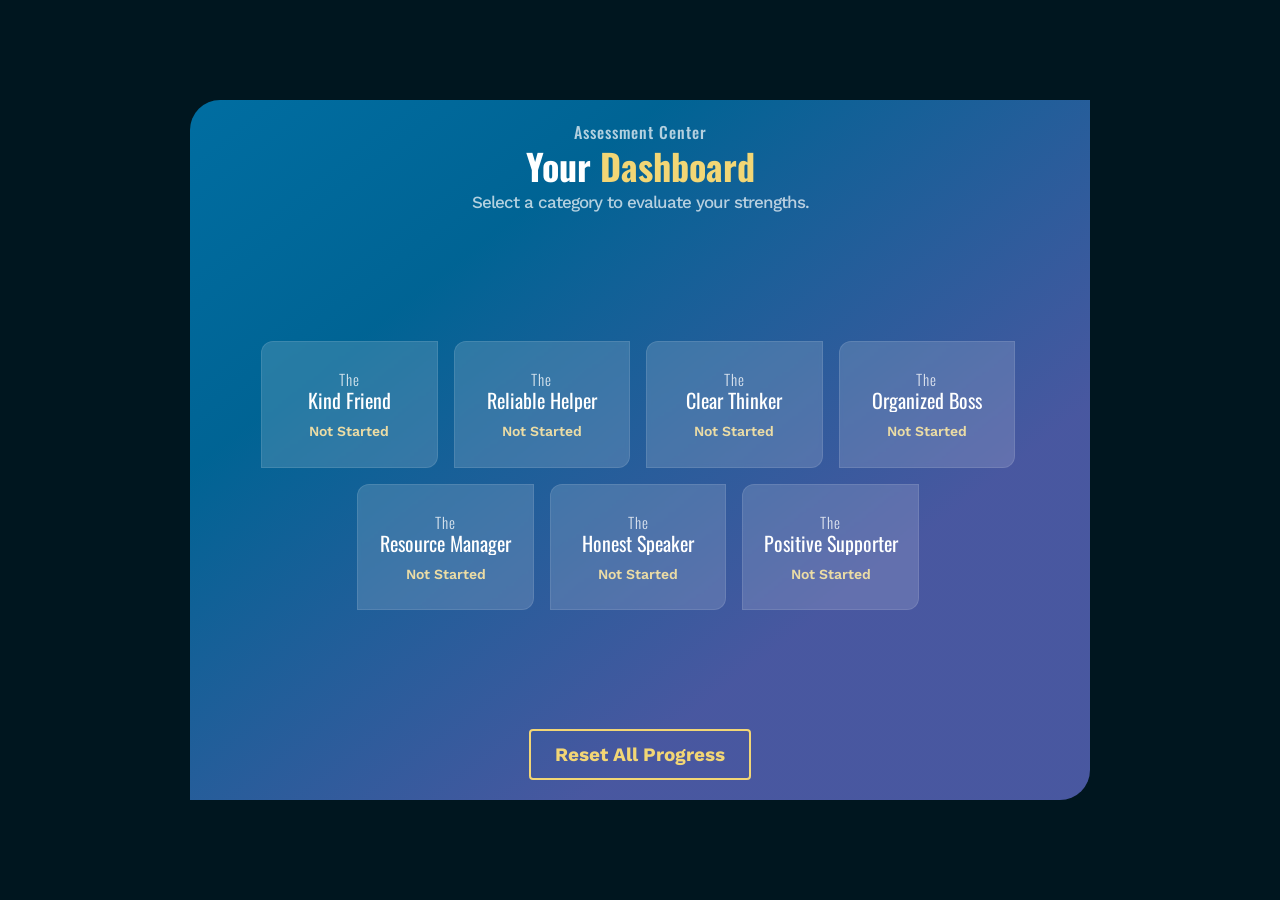
==== index.html @ 328ee082 "Add files via upload" ====
<!DOCTYPE html>
<html lang="en">
<head>
    <meta charset="UTF-8" />
    <meta name="viewport" content="width=device-width, initial-scale=1.0" />
    <title>Talent Assessment Dashboard</title>
    <link
      href="https://fonts.googleapis.com/css2?family=Bebas+Neue&family=Oswald&family=Work+Sans:ital,wght@0,100..900;1,100..900&family=Allura&display=swap"
      rel="stylesheet"
    />
    <style>
        /* ----- Provided Design System (adapted) ----- */
        @import url('https://fonts.googleapis.com/css2?family=Bebas+Neue&family=Oswald&family=Work+Sans:ital,wght@0,100..900;1,100..900&family=Allura&display=swap');

        *,
        *::before,
        *::after {
            box-sizing: border-box;
            margin: 0;
            padding: 0;
        }

        html,
        body {
            height: 100%;
            margin: 0;
            overflow: hidden;
            font-family: "Work Sans", Arial, Helvetica, sans-serif;
            font-weight: 500;
            font-size: 20px;
            line-height: 1.6;
            background: #00161f;
        }

        p,
        li,
        a,
        b,
        strong {
            letter-spacing: -1px;
        }
        p {
            margin-bottom: 30px;
        }
        p strong {
            font-weight: 700;
        }

        .app-wrapper {
            height: 100vh;
            height: 100dvh;
            width: 100vw;
            width: 100dvw;
            overflow: hidden;
            display: flex;
            align-items: center;
            justify-content: center;
            padding: 0.5rem;
        }

        .renderer-core-block-scroller {
            width: 100%;
            max-width: 900px;
            height: 100%;
            max-height: 700px;
            background-color: #00161f;
            background-image: linear-gradient(
                to bottom right,
                rgba(0, 150, 214, 0.6),
                rgba(0, 150, 214, 0.5) 26.44%,
                rgba(121, 113, 212, 0.6) 71.91%,
                rgba(121, 113, 212, 0.6) 101.51%
              ),
              linear-gradient(0deg, #003152, #003152);
            border-radius: 30px 0px 30px 0px;
            padding: 1rem;
            display: flex;
            flex-direction: column;
            overflow: hidden;
        }

        .renderer-components-field-content {
            max-width: 90%;
            margin: 0 auto;
            width: 100%;
            height: 100%;
            display: flex;
            flex-direction: column;
            flex: 1;
            min-height: 0;
        }

        /* Centered header */
        .dashboard-header {
            flex-shrink: 0;
            margin-bottom: 0.3rem;
            text-align: center;
        }
        .dashboard-header .subheading {
            font-family: 'Oswald', sans-serif;
            color: rgba(255, 255, 255, 0.7);
            font-size: 0.8rem;
            letter-spacing: 1px;
            display: block;
        }
        .dashboard-header h1 {
            font-family: 'Oswald', sans-serif;
            color: #fff;
            font-size: 1.8rem;
            line-height: 1.1;
            margin: 0;
        }
        .dashboard-header h1 .highlight {
            color: #F2D675;
        }
        .dashboard-header p {
            font-size: 0.85rem;
            color: rgba(255, 255, 255, 0.7);
            margin: 0.2rem 0 0.5rem;
        }

        /* Dashboard grid – vertically centered */
        .dashboard-grid {
            display: flex;
            flex-wrap: wrap;
            justify-content: center;
            align-content: center; /* changed from flex-start to center */
            gap: 0.8rem;
            flex: 1;
            min-height: 0;
            overflow-y: auto;
            padding: 0.2rem 0.2rem 0.2rem 0;
        }
        .dashboard-grid::-webkit-scrollbar {
            width: 4px;
        }
        .dashboard-grid::-webkit-scrollbar-thumb {
            background: rgba(255, 255, 255, 0.3);
            border-radius: 4px;
        }

        .section-card {
            flex: 0 0 calc(25% - 0.8rem);
            min-width: 120px;
            max-width: calc(25% - 0.8rem);
            background: rgba(255, 255, 255, 0.15);
            backdrop-filter: blur(2px);
            padding: 1.2rem 0.6rem;
            border-radius: 12px 0 12px 0;
            cursor: pointer;
            transition: 0.2s;
            border: 1px solid rgba(255, 255, 255, 0.1);
            display: flex;
            flex-direction: column;
            justify-content: center;
            min-height: 80px;
            position: relative;
            overflow: hidden;
            word-wrap: break-word;
        }
        .section-card:hover {
            background: rgba(255, 255, 255, 0.25);
            transform: translateY(-2px);
        }

        /* Completed card – gold background, dark text, no tick */
        .section-card.completed {
            background: #F2D675 !important;
            border-color: #D4AF37;
        }
        .section-card.completed h3 {
            color: #000e14 !important;
        }
        .section-card.completed .score-label {
            color: #000e14 !important;
        }
        .section-card.completed .status-badge {
            color: #5a4a1a !important;
        }
        .section-card.completed:hover {
            background: #ebdca5 !important;
        }

        .section-card h3 {
            font-family: "Oswald", sans-serif;
            font-weight: 400;
            font-size: 1rem;
            color: #fff;
            margin: 0.2rem 0;
            line-height: 1.2;
            overflow: hidden;
            text-overflow: ellipsis;
            display: -webkit-box;
            -webkit-line-clamp: 2;
            -webkit-box-orient: vertical;
            text-align: center;
        }
        .section-card h3 .the-word {
            display: block;
            font-weight: 300;
            font-size: 0.75rem;
            letter-spacing: 1px;
            opacity: 0.8;
        }
        .section-card.completed h3 .the-word {
            opacity: 0.9;
        }
        .section-card .score-label {
            font-size: 0.7rem;
            color: #ebdca5;
            font-weight: 600;
            margin-top: 0.2rem;
            text-align: center;
        }
        .section-card .status-badge {
            font-size: 0.55rem;
            font-weight: 700;
            text-transform: uppercase;
            color: #f2d675;
            margin-bottom: 0.2rem;
            text-align: center;
        }
        /* Remove checkmark entirely */
        .section-card .checkmark {
            display: none;
        }

        /* Quiz header */
        .quiz-header {
            flex-shrink: 0;
        }
        .renderer-components-question-header .renderer-components-block-label .renderer-core-html-parser p {
            font-family: "Oswald", "Franklin Gothic Medium", "Arial Narrow", sans-serif !important;
            font-size: 2.2rem !important;
            line-height: 2.6rem !important;
            color: #FFFFFF !important;
            text-shadow: 0px -1px black !important;
            margin-bottom: 0.3rem;
        }

        .renderer-core-progress-bar {
            flex-shrink: 0;
            margin: 0.5rem 0 0.8rem;
        }
        .renderer-core-progress-bar__label .renderer-core-html-parser p {
            font-size: 1rem;
            color: #fff;
            margin-bottom: 0.2rem;
        }
        .renderer-core-progress-bar__track {
            width: 100%;
            height: 8px;
            background: rgba(255, 255, 255, 0.2);
            border-radius: 4px;
            overflow: hidden;
        }
        .renderer-core-progress-bar__fill {
            height: 100%;
            background: linear-gradient(135deg, #D4AF37, #F2D675);
            transition: width 0.3s;
            width: 0%;
        }

        /* Multiple choice */
        .multiplechoice__options {
            display: flex;
            flex-wrap: wrap;
            gap: 0.4rem;
            flex: 1 1 auto;
            min-height: 0;
            align-content: center;
        }

        .multipleChoice__optionWrapper {
            flex: 1 0 calc(50% - 0.4rem);
            min-width: 120px;
            background-color: rgba(255, 255, 255, 0.8);
            border-radius: 0;
            padding: 0.6rem 0.8rem;
            cursor: pointer;
            transition: 0.2s;
            display: flex;
            align-items: center;
            justify-content: center;
            min-height: 44px;
            border: 1px solid rgba(0, 0, 0, 0.05);
        }
        .multipleChoice__optionWrapper:nth-child(1),
        .multipleChoice__optionWrapper:nth-child(3) { background-color: rgba(255, 255, 255, 0.85); }
        .multipleChoice__optionWrapper:nth-child(2),
        .multipleChoice__optionWrapper:nth-child(4) { background-color: rgba(255, 255, 255, 0.65); }
        .multipleChoice__optionWrapper:nth-child(5),
        .multipleChoice__optionWrapper:nth-child(7) { background-color: rgba(255, 255, 255, 0.65); }
        .multipleChoice__optionWrapper:nth-child(6),
        .multipleChoice__optionWrapper:nth-child(8) { background-color: rgba(255, 255, 255, 0.85); }
        .multipleChoice__optionWrapper:nth-child(9),
        .multipleChoice__optionWrapper:nth-child(11) { background-color: rgba(255, 255, 255, 0.85); }
        .multipleChoice__optionWrapper:nth-child(10),
        .multipleChoice__optionWrapper:nth-child(12) { background-color: rgba(255, 255, 255, 0.65); }
        .multipleChoice__optionWrapper:nth-child(13),
        .multipleChoice__optionWrapper:nth-child(15) { background-color: rgba(255, 255, 255, 0.65); }
        .multipleChoice__optionWrapper:nth-child(14) { background-color: rgba(255, 255, 255, 0.85); }

        .multipleChoice__optionWrapper:hover {
            transform: scale(1.02) translateY(-2px);
            box-shadow: 0 6px 12px rgba(0, 0, 0, 0.3);
            z-index: 2;
            background-color: #ffffff !important;
            opacity: 1;
        }
        .multipleChoice__optionWrapper.selected {
            background-color: #ebdca5 !important;
            border-color: #D4AF37;
        }

        .multipleChoice__optionLabel {
            font-family: "Work Sans", Arial, Helvetica, sans-serif;
            color: #000e14;
            font-size: 1.1rem;
            font-weight: 500;
            text-align: center;
            padding: 0.2rem 0;
        }

        /* Buttons & actions */
        .renderer-core-field-action {
            flex-shrink: 0;
            margin-top: 0.8rem;
            display: flex;
            flex-wrap: wrap;
            gap: 0.6rem;
            justify-content: center;
        }
        .renderer-core-button {
            background: linear-gradient(135deg, #D4AF37, #F2D675);
            color: #000e14 !important;
            border: none;
            padding: 0.6rem 1.2rem;
            font-family: "Work Sans", sans-serif;
            font-weight: 700;
            font-size: 0.95rem;
            border-radius: 4px;
            cursor: pointer;
            transition: 0.2s;
            min-height: 44px;
        }
        .renderer-core-button:hover {
            transform: scale(1.02);
            box-shadow: 0 4px 8px rgba(0,0,0,0.3);
        }
        .renderer-core-button:disabled {
            opacity: 0.6;
            cursor: not-allowed;
            transform: none;
        }
        .renderer-core-button-outline {
            background: transparent;
            border: 2px solid #F2D675;
            color: #F2D675 !important;
        }
        .renderer-core-button-outline:hover {
            background: rgba(242, 214, 117, 0.15);
        }
        .btn-success {
            background: linear-gradient(135deg, #10b981, #059669) !important;
            color: white !important;
        }

        /* Modal – Cancel button (now #0096d6) */
        #modal-cancel-btn {
            background: #0096d6 !important;
            color: #ffffff !important;
            border: none !important;
        }
        #modal-cancel-btn:hover {
            background: #0077b3 !important;
            transform: scale(1.02);
        }

        /* Results */
        .results-content {
            flex: 1;
            display: flex;
            flex-direction: column;
            justify-content: center;
            align-items: center;
            color: #fff;
            text-align: center;
        }
        .results-content h1 {
            font-family: "Oswald", sans-serif;
            font-size: 2.5rem;
        }
        .results-content .highlight {
            color: #F2D675;
        }
        .results-content .final-score {
            font-size: 4rem;
            color: #F2D675;
            margin: 0.5rem 0;
        }
        .results-content .score-out-of {
            font-size: 0.9rem;
            color: rgba(255,255,255,0.7);
        }

        /* Modal overlay */
        #modal-overlay {
            position: fixed;
            top: 0;
            left: 0;
            width: 100%;
            height: 100%;
            background: rgba(0,0,0,0.8);
            display: flex;
            align-items: center;
            justify-content: center;
            z-index: 1000;
            padding: 10px;
        }
        .modal-content {
            background: #fff;
            padding: 2rem;
            max-width: 500px;
            width: 100%;
            border-radius: 20px 0 20px 0;
            max-height: 90vh;
            overflow-y: auto;
            text-align: center;
        }
        .modal-content h2 {
            font-family: "Oswald", sans-serif;
        }
        .modal-btns {
            display: flex;
            gap: 0.8rem;
            justify-content: center;
            margin-top: 1.5rem;
            flex-wrap: wrap;
        }
        .top-gift-item {
            background: rgba(0,0,0,0.03);
            margin: 1rem 0;
            padding: 1rem;
            text-align: left;
            border-left: 6px solid #D4AF37;
        }
        .gift-name {
            color: #4e44a4;
            font-weight: 700;
            font-size: 1.1rem;
        }
        .gift-desc {
            font-size: 0.9rem;
            color: #444;
        }
        .gift-score {
            font-size: 0.75rem;
            font-weight: 700;
            text-transform: uppercase;
            color: #666;
            margin-top: 0.5rem;
        }

        .hidden {
            display: none !important;
        }

        /* Responsive – adjust card columns */
        @media (max-width: 700px) {
            .renderer-components-question-header .renderer-components-block-label .renderer-core-html-parser p {
                font-size: 1.6rem !important;
                line-height: 2rem !important;
            }
            .multipleChoice__optionLabel {
                font-size: 0.95rem;
            }
            .multipleChoice__optionWrapper {
                flex: 1 0 calc(50% - 0.4rem);
                padding: 0.4rem 0.6rem;
                min-height: 40px;
            }
            .section-card {
                flex: 0 0 calc(50% - 0.8rem);
                max-width: calc(50% - 0.8rem);
            }
        }

        @media (max-width: 500px) {
            .renderer-core-block-scroller {
                padding: 0.8rem;
                border-radius: 20px 0 20px 0;
            }
            .renderer-components-question-header .renderer-components-block-label .renderer-core-html-parser p {
                font-size: 1.4rem !important;
                line-height: 1.8rem !important;
            }
            .multiplechoice__options {
                flex-direction: column;
                gap: 0.3rem;
            }
            .multipleChoice__optionWrapper {
                flex: 1 0 auto;
                width: 100%;
                min-height: 44px;
                padding: 0.5rem 0.8rem;
            }
            .multipleChoice__optionLabel {
                font-size: 0.9rem;
            }
            .section-card {
                flex: 0 0 100%;
                max-width: 100%;
                min-height: 60px;
                padding: 0.6rem;
            }
            .section-card h3 {
                font-size: 0.9rem;
            }
            .renderer-core-button {
                font-size: 0.8rem;
                padding: 0.5rem 1rem;
                min-height: 40px;
            }
            .renderer-core-field-action {
                gap: 0.4rem;
            }
        }

        @media (max-height: 600px) {
            .renderer-core-block-scroller {
                padding: 0.5rem;
                border-radius: 15px 0 15px 0;
            }
            .renderer-components-question-header .renderer-components-block-label .renderer-core-html-parser p {
                font-size: 1.4rem !important;
                line-height: 1.8rem !important;
                margin-bottom: 0.1rem;
            }
            .renderer-core-progress-bar {
                margin: 0.2rem 0 0.4rem;
            }
            .renderer-core-progress-bar__label .renderer-core-html-parser p {
                font-size: 0.8rem;
                margin-bottom: 0;
            }
            .multipleChoice__optionWrapper {
                padding: 0.3rem 0.5rem;
                min-height: 36px;
            }
            .multipleChoice__optionLabel {
                font-size: 0.85rem;
            }
            .renderer-core-field-action {
                margin-top: 0.4rem;
            }
            .renderer-core-button {
                padding: 0.4rem 0.8rem;
                font-size: 0.75rem;
                min-height: 36px;
            }
            .section-card {
                min-height: 50px;
                padding: 0.4rem;
            }
            .section-card h3 {
                font-size: 0.8rem;
            }
            .dashboard-grid {
                gap: 0.4rem;
            }
            .results-content h1 {
                font-size: 1.8rem;
            }
            .results-content .final-score {
                font-size: 2.5rem;
            }
        }

        @media (max-height: 450px) {
            .renderer-core-block-scroller {
                padding: 0.3rem;
            }
            .renderer-components-question-header .renderer-components-block-label .renderer-core-html-parser p {
                font-size: 1.2rem !important;
                line-height: 1.4rem !important;
            }
            .multipleChoice__optionWrapper {
                padding: 0.2rem 0.4rem;
                min-height: 32px;
            }
            .multipleChoice__optionLabel {
                font-size: 0.75rem;
            }
            .renderer-core-button {
                font-size: 0.7rem;
                padding: 0.3rem 0.6rem;
                min-height: 32px;
            }
            .section-card {
                min-height: 40px;
                padding: 0.3rem;
            }
            .section-card h3 {
                font-size: 0.7rem;
            }
            .dashboard-grid {
                gap: 0.2rem;
            }
        }

        @media (max-width: 400px) and (max-height: 500px) {
            .renderer-components-question-header .renderer-components-block-label .renderer-core-html-parser p {
                font-size: 1rem !important;
                line-height: 1.2rem !important;
            }
            .multipleChoice__optionLabel {
                font-size: 0.7rem;
            }
        }
    </style>
</head>
<body>

<div id="app" class="app-wrapper">
    <div class="renderer-core-block-scroller" id="mainContainer">

        <!-- ===== DASHBOARD VIEW ===== -->
        <div id="dashboard-view" class="renderer-components-field-content">
            <div class="dashboard-header">
                <span class="subheading">Assessment Center</span>
                <h1>Your <span class="highlight">Dashboard</span></h1>
                <p>Select a category to evaluate your strengths.</p>
            </div>
            <div class="dashboard-grid" id="dashboardGrid"></div>
            <div style="flex-shrink:0; margin-top:0.5rem; display:flex; gap:0.5rem; flex-wrap:wrap; justify-content:center;">
                <button id="continueToCourseBtn" class="renderer-core-button btn-success hidden" onclick="completeAssessmentAndContinue()">
                    ✅ Continue to Course
                </button>
                <button class="renderer-core-button renderer-core-button-outline" onclick="confirmResetAll()">Reset All Progress</button>
            </div>
        </div>

        <!-- ===== QUIZ VIEW ===== -->
        <div id="quiz-view" class="renderer-components-field-content hidden">
            <div class="quiz-header">
                <div class="renderer-components-question-header">
                    <div class="renderer-components-block-label">
                        <div class="renderer-core-html-parser">
                            <p id="questionText">Question text?</p>
                        </div>
                    </div>
                </div>
                <div class="renderer-core-progress-bar">
                    <div class="renderer-core-progress-bar__label">
                        <div class="renderer-core-html-parser"><p id="questionCounter">Question 1 of 20</p></div>
                    </div>
                    <div class="renderer-core-progress-bar__track">
                        <div class="renderer-core-progress-bar__fill" id="progressBar" style="width:0%;"></div>
                    </div>
                </div>
            </div>

            <div class="multiplechoice__options" id="optionsGrid">
                <div class="multipleChoice__optionWrapper" onclick="submitAns(1)">
                    <div class="multipleChoice__optionLabel">01 – Never</div>
                </div>
                <div class="multipleChoice__optionWrapper" onclick="submitAns(2)">
                    <div class="multipleChoice__optionLabel">02 – Seldom</div>
                </div>
                <div class="multipleChoice__optionWrapper" onclick="submitAns(3)">
                    <div class="multipleChoice__optionLabel">03 – Sometimes</div>
                </div>
                <div class="multipleChoice__optionWrapper" onclick="submitAns(4)">
                    <div class="multipleChoice__optionLabel">04 – Usually</div>
                </div>
                <div class="multipleChoice__optionWrapper" onclick="submitAns(5)">
                    <div class="multipleChoice__optionLabel">05 – Mostly</div>
                </div>
                <div class="multipleChoice__optionWrapper" onclick="submitAns(6)">
                    <div class="multipleChoice__optionLabel">06 – Always</div>
                </div>
            </div>

            <div class="renderer-core-field-action">
                <button class="renderer-core-button" onclick="prevQuestion()">⬅ Previous</button>
                <button class="renderer-core-button renderer-core-button-outline" onclick="showHome()">Exit to Dashboard</button>
            </div>
        </div>

        <!-- ===== RESULTS VIEW ===== -->
        <div id="results-view" class="renderer-components-field-content hidden">
            <div class="results-content">
                <span style="font-family:'Oswald',sans-serif;font-size:0.9rem;color:rgba(255,255,255,0.6);letter-spacing:1px;">Completion</span>
                <h1>Category <span class="highlight">Finished</span></h1>
                <p style="font-size:0.9rem;color:rgba(255,255,255,0.7);">Your total score for this section is:</p>
                <div class="final-score" id="finalScoreDisplay">0</div>
                <p class="score-out-of">Score is out of 120</p>
                <button class="renderer-core-button" onclick="showHome()" style="margin-top:0.5rem;">Back to Dashboard</button>
            </div>
        </div>

    </div>
</div>

<!-- ===== MODAL OVERLAY ===== -->
<div id="modal-overlay" class="hidden">
    <div class="modal-content">
        <h2 id="modal-title">Confirm</h2>
        <p id="modal-body" style="margin:10px 0;color:#666;line-height:1.5;"></p>
        <div id="modal-list"></div>
        <div class="modal-btns">
            <button id="modal-cancel-btn" class="renderer-core-button" onclick="closeModal()">Cancel</button>
            <button id="modal-confirm-btn" class="renderer-core-button">Confirm</button>
        </div>
    </div>
</div>

<script>
    // ===== GIFTS METADATA =====
    const giftInfo = {
        mercy: { name: "Gift of Compassion / Mercy", info: "Understanding the Heart: Your Natural Empathy and Care for Others" },
        service: { name: "Gift of Service", info: "Practical Action: Your Drive to Help Others and Get Things Done" },
        teaching: { name: "Gift of Teaching", info: "Logic and Truth: Your Passion for Research and Accurate Information" },
        admin: { name: "Gift of Administration / Leadership", info: "Strategic Vision: Your Ability to Organize People and Lead Projects to Success" },
        giving: { name: "Gift of Giving", info: "Strategic Generosity: Your Natural Ability to Manage Resources and Support Others" },
        prophecy: { name: "Gift of Prophecy / Perceiver", info: "Values and Integrity: Your Ability to Identify Right and Wrong and Speak the Truth" },
        exhortation: { name: "Gift of Exhortation / Encourager", info: "Practical Growth: Your Desire to Motivate Others and See Real Results" }
    };

    // ===== GLOBAL STATE =====
    let questionsData = [];
    let currentSection = null;
    let currentQIdx = 0;
    let allData = {};

    try {
        const stored = localStorage.getItem('talent_scores');
        if (stored) allData = JSON.parse(stored);
    } catch (e) { console.error("Local storage error:", e); }

    function saveToLocal() {
        try {
            localStorage.setItem('talent_scores', JSON.stringify(allData));
        } catch (e) { console.warn("Could not save to local storage."); }
    }

    // ===== MODAL =====
    function openModal(title, body, confirmLabel, onConfirm, showList = false, hideCancel = false) {
        document.getElementById('modal-title').innerText = title;
        document.getElementById('modal-body').innerText = body;
        const listDiv = document.getElementById('modal-list');
        listDiv.className = showList ? '' : 'hidden';
        const cancelBtn = document.getElementById('modal-cancel-btn');
        cancelBtn.className = hideCancel ? 'hidden' : 'renderer-core-button';
        const confirmBtn = document.getElementById('modal-confirm-btn');
        confirmBtn.innerText = confirmLabel;
        confirmBtn.onclick = onConfirm;
        document.getElementById('modal-overlay').classList.remove('hidden');
    }

    function closeModal() {
        document.getElementById('modal-overlay').classList.add('hidden');
    }

    // ===== DASHBOARD =====
    function loadDashboard() {
        const grid = document.getElementById('dashboardGrid');
        grid.innerHTML = '';
        const finishedCount = questionsData.filter(item => allData[item.id] && allData[item.id].done).length;
        const allFinished = (finishedCount === questionsData.length && questionsData.length > 0);

        // Show/hide the "Continue" button and reset its state
        const contBtn = document.getElementById('continueToCourseBtn');
        if (allFinished) {
            contBtn.classList.remove('hidden');
            contBtn.innerText = '✅ Continue to Course';
            contBtn.disabled = false;
            contBtn.style.opacity = '1';
        } else {
            contBtn.classList.add('hidden');
            contBtn.innerText = '✅ Continue to Course';
            contBtn.disabled = false;
            contBtn.style.opacity = '1';
        }

        questionsData.forEach(item => {
            const saved = allData[item.id] || { answers: [], done: false, date: "" };
            const isDone = saved.done;
            const answeredCount = (saved.answers || []).filter(a => a !== undefined).length;
            const inProgress = !isDone && answeredCount > 0;
            const scoreVal = (saved.answers || []).reduce((a, b) => a + (b || 0), 0);

            const card = document.createElement('div');
            card.className = 'section-card';
            if (isDone) card.classList.add('completed');

            // Split the title: "The" on first line, rest on second
            const titleParts = item.title.split(' ');
            const theWord = titleParts[0]; // "The"
            const restTitle = titleParts.slice(1).join(' '); // "Kind Friend", etc.

            card.onclick = () => handleCardClick(item.id, isDone);
            card.innerHTML = `
                ${inProgress ? `<span class="status-badge">In Progress (${answeredCount}/20)</span>` : ''}
                <h3><span class="the-word">${theWord}</span>${restTitle}</h3>
                <div class="score-label">${isDone ? 'Score: ' + scoreVal + '/120' : (inProgress ? 'Continue' : 'Not Started')}</div>
            `;
            grid.appendChild(card);
        });
    }

    function handleCardClick(id, isDone) {
        if (isDone) {
            openModal("Retake Assessment?", "Wipe score and try again?", "Yes, Restart", () => { closeModal(); startTest(id, true); });
        } else {
            startTest(id, false);
        }
    }

    // ===== QUIZ =====
    function startTest(id, restart) {
        currentSection = questionsData.find(x => x.id === id);
        if (!currentSection) return;
        if (!allData[currentSection.id]) allData[currentSection.id] = { answers: [], done: false, date: "" };
        if (restart) {
            allData[currentSection.id].answers = [];
            allData[currentSection.id].done = false;
            currentQIdx = 0;
        } else {
            currentQIdx = (allData[currentSection.id].answers || []).length;
        }
        document.getElementById('dashboard-view').classList.add('hidden');
        document.getElementById('quiz-view').classList.remove('hidden');
        document.getElementById('results-view').classList.add('hidden');
        showQuestion();
    }

    function showQuestion() {
        const activeAnswers = allData[currentSection.id].answers;
        document.getElementById('questionText').innerText = currentSection.questions[currentQIdx];
        document.getElementById('questionCounter').innerText = `Question ${currentQIdx + 1} of 20`;
        const percent = ((currentQIdx + 1) / 20) * 100;
        document.getElementById('progressBar').style.width = percent + "%";
        document.querySelectorAll('.multipleChoice__optionWrapper').forEach((opt, i) => {
            opt.classList.toggle('selected', (i + 1) === activeAnswers[currentQIdx]);
        });
    }

    function submitAns(val) {
        allData[currentSection.id].answers[currentQIdx] = val;
        saveToLocal();
        if (currentQIdx < 19) {
            currentQIdx++;
            showQuestion();
        } else {
            completeCategory();
        }
    }

    function prevQuestion() {
        if (currentQIdx > 0) { currentQIdx--; showQuestion(); }
    }

    function completeCategory() {
        const score = allData[currentSection.id].answers.reduce((a, b) => a + (b || 0), 0);
        allData[currentSection.id].done = true;
        allData[currentSection.id].date = new Date().toLocaleDateString();
        saveToLocal();
        document.getElementById('quiz-view').classList.add('hidden');
        document.getElementById('results-view').classList.remove('hidden');
        document.getElementById('finalScoreDisplay').innerText = score;
    }

    // ===== STORYLINE BRIDGE =====
    function completeAssessmentAndContinue() {
        const finishedCount = questionsData.filter(item => allData[item.id] && allData[item.id].done).length;
        if (finishedCount !== questionsData.length) {
            alert("Please complete all 7 assessment categories before continuing.");
            return;
        }

        console.log("[Bridge] Assessment fully completed. Sending data to Storyline...");
        console.log("[Bridge] Data payload:", JSON.stringify(allData));

        const btn = document.getElementById('continueToCourseBtn');
        btn.innerText = "⏳ Sending data...";
        btn.disabled = true;
        btn.style.opacity = "0.6";

        // 1. Try GetPlayer (same‑domain)
        try {
            var player = window.parent.GetPlayer();
            if (player && typeof player.SetVar === 'function') {
                player.SetVar("assessmentComplete", true);
                player.SetVar("assessmentData", JSON.stringify(allData));
                console.log("[Bridge] GetPlayer SUCCESS: assessmentComplete = true, assessmentData set.");
            } else {
                console.warn("[Bridge] GetPlayer not available or invalid (player =", player, ")");
            }
        } catch (e) {
            console.warn("[Bridge] GetPlayer threw an error (likely cross-origin):", e);
        }

        // 2. Also send via postMessage (cross‑domain fallback)
        try {
            window.parent.postMessage({
                type: "assessmentComplete",
                data: allData,
                timestamp: Date.now()
            }, "*");
            console.log("[Bridge] postMessage SENT to parent window.");
        } catch (e) {
            console.error("[Bridge] postMessage failed:", e);
        }

        btn.innerText = "✅ Waiting for course...";
        console.log("[Bridge] Bridge sequence complete. Storyline should now advance.");
    }

    // ===== RESET =====
    function confirmResetAll() {
        openModal("Clear Everything?", "Are you sure?", "Reset All", () => {
            try { localStorage.removeItem('talent_scores'); } catch(e) {}
            allData = {};
            const contBtn = document.getElementById('continueToCourseBtn');
            contBtn.classList.add('hidden');
            contBtn.innerText = '✅ Continue to Course';
            contBtn.disabled = false;
            contBtn.style.opacity = '1';
            closeModal();
            loadDashboard();
        });
    }

    // ===== SHOW HOME =====
    function showHome() {
        document.getElementById('quiz-view').classList.add('hidden');
        document.getElementById('results-view').classList.add('hidden');
        document.getElementById('dashboard-view').classList.remove('hidden');
        loadDashboard();
    }

    // ===== FETCH QUESTIONS =====
    async function fetchQuestions() {
        try {
            const response = await fetch('questions.json');
            if (!response.ok) throw new Error(`HTTP error! status: ${response.status}`);
            const data = await response.json();
            questionsData = data;
        } catch (error) {
            console.error("Failed to load questions.json:", error);
            const grid = document.getElementById('dashboardGrid');
            grid.innerHTML = `<p style="width:100%;color:#f2d675;text-align:center;padding:1rem;">
                ⚠️ Could not load questions.json. Please ensure the file exists.
            </p>`;
        }
    }

    // ===== INIT =====
    window.addEventListener('DOMContentLoaded', async () => {
        await fetchQuestions();
        if (questionsData.length > 0) {
            loadDashboard();
        }
    });
</script>
</body>
</html>
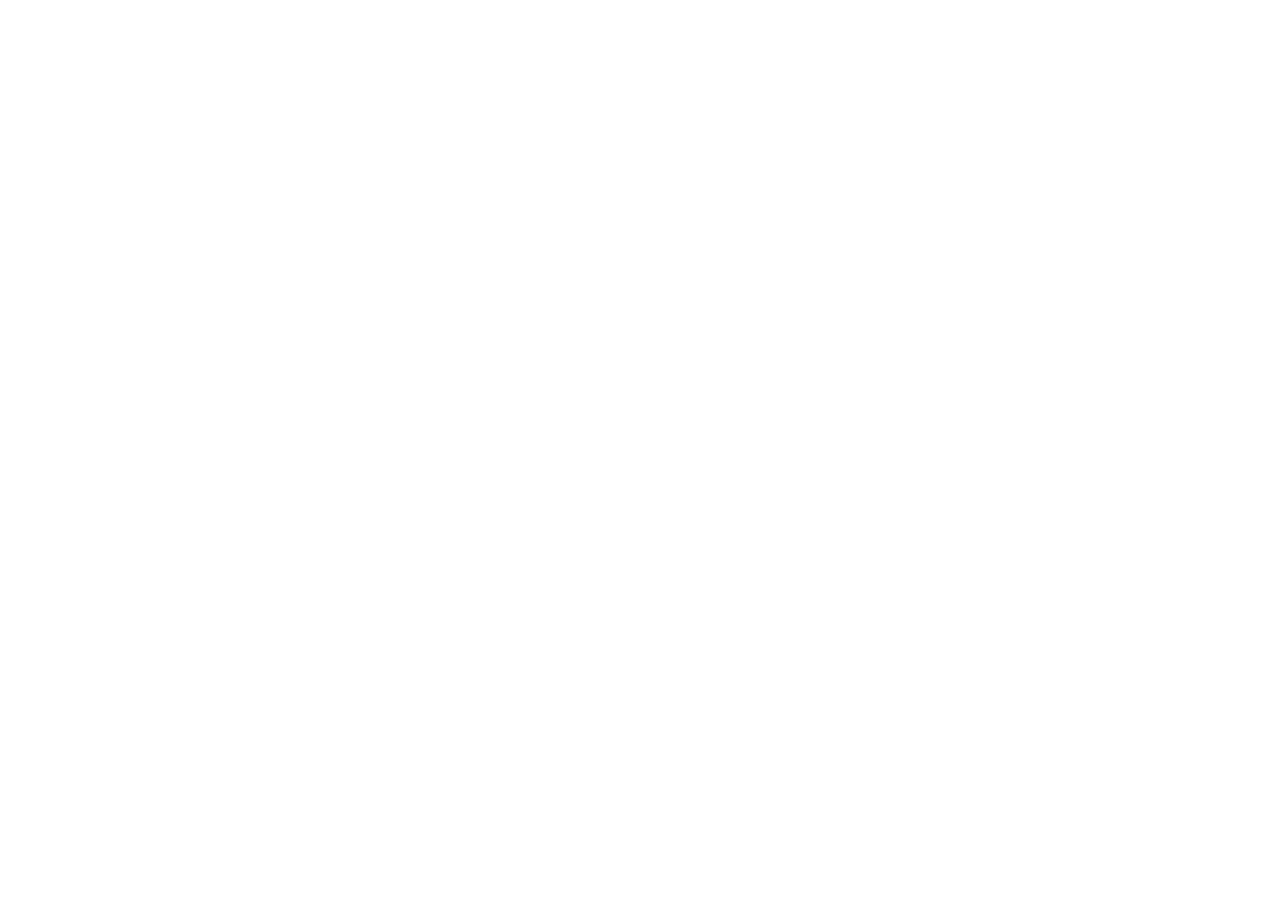
==== commit 74a7b7d3: "Added Stroyline Slide for testing" ====
--- a/index.html
+++ b/index.html
@@ -1,969 +1,138 @@
 <!DOCTYPE html>
-<html lang="en">
+<html lang="en-US">
 <head>
-    <meta charset="UTF-8" />
-    <meta name="viewport" content="width=device-width, initial-scale=1.0" />
-    <title>Talent Assessment Dashboard</title>
-    <link
-      href="https://fonts.googleapis.com/css2?family=Bebas+Neue&family=Oswald&family=Work+Sans:ital,wght@0,100..900;1,100..900&family=Allura&display=swap"
-      rel="stylesheet"
-    />
-    <style>
-        /* ----- Provided Design System (adapted) ----- */
-        @import url('https://fonts.googleapis.com/css2?family=Bebas+Neue&family=Oswald&family=Work+Sans:ital,wght@0,100..900;1,100..900&family=Allura&display=swap');
+  <meta charset="utf-8">
+  <!-- Created using Storyline 3 - http://www.articulate.com  -->
+  <!-- version: 3.10.22406.0 -->
+  <title>Seven_Gifts</title>
+  <meta http-equiv="x-ua-compatible" content="IE=edge" />
+  <meta name="viewport" content="width=device-width, initial-scale=1.0, user-scalable=no, shrink-to-fit=no, minimal-ui" />
+  <meta name="apple-mobile-web-app-capable" content="yes" />
+  <style>
+    html, body { height: 100%; padding: 0; margin: 0 }
+    #app { height: 100%; width: 100%; }
+  </style>
+  
+  <script>window.THREE = { };</script>
+</head>
+<body style="background: #FFFFFF" class="cs-HTML theme-classic">
+  <!-- 360 -->
+  <script>!function(e){function n(e,i){return e.test(i)}function i(e){var i=e||navigator.userAgent,o=i.split("[FBAN");if(void 0!==o[1]&&(i=o[0]),this.apple={phone:n(t,i),ipod:n(d,i),tablet:!n(t,i)&&n(s,i),device:n(t,i)||n(d,i)||n(s,i)},this.amazon={phone:n(h,i),tablet:!n(h,i)&&n(a,i),device:n(h,i)||n(a,i)},this.android={phone:n(h,i)||n(b,i),tablet:!n(h,i)&&!n(b,i)&&(n(a,i)||n(r,i)),device:n(h,i)||n(a,i)||n(b,i)||n(r,i)},this.windows={phone:n(l,i),tablet:n(p,i),device:n(l,i)||n(p,i)},this.other={blackberry:n(f,i),blackberry10:n(u,i),opera:n(c,i),firefox:n(A,i),chrome:n(w,i),device:n(f,i)||n(u,i)||n(c,i)||n(A,i)||n(w,i)},this.seven_inch=n(v,i),this.any=this.apple.device||this.android.device||this.windows.device||this.other.device||this.seven_inch,this.phone=this.apple.phone||this.android.phone||this.windows.phone,this.tablet=this.apple.tablet||this.android.tablet||this.windows.tablet,"undefined"==typeof window)return this}function o(){var e=new i;return e.Class=i,e}var t=/iPhone/i,d=/iPod/i,s=/iPad/i,b=/(?=.*\bAndroid\b)(?=.*\bMobile\b)/i,r=/Android/i,h=/(?=.*\bAndroid\b)(?=.*\bSD4930UR\b)/i,a=/(?=.*\bAndroid\b)(?=.*\b(?:KFOT|KFTT|KFJWI|KFJWA|KFSOWI|KFTHWI|KFTHWA|KFAPWI|KFAPWA|KFARWI|KFASWI|KFSAWI|KFSAWA)\b)/i,l=/IEMobile/i,p=/(?=.*\bWindows\b)(?=.*\bARM\b)/i,f=/BlackBerry/i,u=/BB10/i,c=/Opera Mini/i,w=/(CriOS|Chrome)(?=.*\bMobile\b)/i,A=/(?=.*\bFirefox\b)(?=.*\bMobile\b)/i,v=new RegExp("(?:Nexus 7|BNTV250|Kindle Fire|Silk|GT-P1000)","i");"undefined"!=typeof module&&module.exports&&"undefined"==typeof window?module.exports=i:"undefined"!=typeof module&&module.exports&&"undefined"!=typeof window?module.exports=o():"function"==typeof define&&define.amd?define("isMobile",[],e.isMobile=o()):e.isMobile=o()}(this);
+    window.isMobile.apple.tablet = window.isMobile.apple.tablet ||
+      (navigator.platform === 'MacIntel' && navigator.maxTouchPoints > 1);
+    window.isMobile.apple.device = window.isMobile.apple.device || window.isMobile.apple.tablet;
+    window.isMobile.tablet = window.isMobile.tablet || window.isMobile.apple.tablet;
+    window.isMobile.any = window.isMobile.any || window.isMobile.apple.tablet;
+  </script>
 
-        *,
-        *::before,
-        *::after {
-            box-sizing: border-box;
-            margin: 0;
-            padding: 0;
+  <div id="focus-sink" aria-hidden="true" tabIndex=-1"></div>
+
+  <div id="preso"></div>
+  <script>
+    window.DS = {};
+    window.globals = {
+      DATA_PATH_BASE: '',
+      HAS_FRAME: true,
+      HAS_SLIDE: true,
+
+      lmsPresent: false,
+      tinCanPresent: false,
+      cmi5Present: false,
+      aoSupport: false,
+      scale: 'show all',
+      captureRc: false,
+      browserSize: 'optimal',
+      bgColor: '#FFFFFF',
+      features: '',
+      themeName: 'classic',
+      preloaderColor: '#FFFFFF',
+      suppressAnalytics: false,
+      productChannel: 'perpetual',
+      publishSource: 'storyline',
+      aid: '',
+      cid: '931a4595-0c53-462b-a9bd-2444751d62f8',
+      playerVersion: '3.10.22406.0',
+      maxIosVideoElements: 5,
+
+      
+      parseParams: function(qs) {
+        if (window.globals.parsedParams != null) {
+          return window.globals.parsedParams;
         }
+        qs = (qs || window.location.search.substr(1)).split('+').join(' ');
+        var params = {},
+            tokens,
+            re = /[?&]?([^=]+)=([^&]*)/g;
 
-        html,
-        body {
-            height: 100%;
-            margin: 0;
-            overflow: hidden;
-            font-family: "Work Sans", Arial, Helvetica, sans-serif;
-            font-weight: 500;
-            font-size: 20px;
-            line-height: 1.6;
-            background: #00161f;
+        while (tokens = re.exec(qs)) {
+          params[decodeURIComponent(tokens[1]).trim()] =
+            decodeURIComponent(tokens[2]).trim();
         }
+        window.globals.parsedParams = params;
+        return params;
+      }
 
-        p,
-        li,
-        a,
-        b,
-        strong {
-            letter-spacing: -1px;
-        }
-        p {
-            margin-bottom: 30px;
-        }
-        p strong {
-            font-weight: 700;
-        }
-
-        .app-wrapper {
-            height: 100vh;
-            height: 100dvh;
-            width: 100vw;
-            width: 100dvw;
-            overflow: hidden;
-            display: flex;
-            align-items: center;
-            justify-content: center;
-            padding: 0.5rem;
-        }
-
-        .renderer-core-block-scroller {
-            width: 100%;
-            max-width: 900px;
-            height: 100%;
-            max-height: 700px;
-            background-color: #00161f;
-            background-image: linear-gradient(
-                to bottom right,
-                rgba(0, 150, 214, 0.6),
-                rgba(0, 150, 214, 0.5) 26.44%,
-                rgba(121, 113, 212, 0.6) 71.91%,
-                rgba(121, 113, 212, 0.6) 101.51%
-              ),
-              linear-gradient(0deg, #003152, #003152);
-            border-radius: 30px 0px 30px 0px;
-            padding: 1rem;
-            display: flex;
-            flex-direction: column;
-            overflow: hidden;
-        }
-
-        .renderer-components-field-content {
-            max-width: 90%;
-            margin: 0 auto;
-            width: 100%;
-            height: 100%;
-            display: flex;
-            flex-direction: column;
-            flex: 1;
-            min-height: 0;
-        }
-
-        /* Centered header */
-        .dashboard-header {
-            flex-shrink: 0;
-            margin-bottom: 0.3rem;
-            text-align: center;
-        }
-        .dashboard-header .subheading {
-            font-family: 'Oswald', sans-serif;
-            color: rgba(255, 255, 255, 0.7);
-            font-size: 0.8rem;
-            letter-spacing: 1px;
-            display: block;
-        }
-        .dashboard-header h1 {
-            font-family: 'Oswald', sans-serif;
-            color: #fff;
-            font-size: 1.8rem;
-            line-height: 1.1;
-            margin: 0;
-        }
-        .dashboard-header h1 .highlight {
-            color: #F2D675;
-        }
-        .dashboard-header p {
-            font-size: 0.85rem;
-            color: rgba(255, 255, 255, 0.7);
-            margin: 0.2rem 0 0.5rem;
-        }
-
-        /* Dashboard grid – vertically centered */
-        .dashboard-grid {
-            display: flex;
-            flex-wrap: wrap;
-            justify-content: center;
-            align-content: center; /* changed from flex-start to center */
-            gap: 0.8rem;
-            flex: 1;
-            min-height: 0;
-            overflow-y: auto;
-            padding: 0.2rem 0.2rem 0.2rem 0;
-        }
-        .dashboard-grid::-webkit-scrollbar {
-            width: 4px;
-        }
-        .dashboard-grid::-webkit-scrollbar-thumb {
-            background: rgba(255, 255, 255, 0.3);
-            border-radius: 4px;
-        }
-
-        .section-card {
-            flex: 0 0 calc(25% - 0.8rem);
-            min-width: 120px;
-            max-width: calc(25% - 0.8rem);
-            background: rgba(255, 255, 255, 0.15);
-            backdrop-filter: blur(2px);
-            padding: 1.2rem 0.6rem;
-            border-radius: 12px 0 12px 0;
-            cursor: pointer;
-            transition: 0.2s;
-            border: 1px solid rgba(255, 255, 255, 0.1);
-            display: flex;
-            flex-direction: column;
-            justify-content: center;
-            min-height: 80px;
-            position: relative;
-            overflow: hidden;
-            word-wrap: break-word;
-        }
-        .section-card:hover {
-            background: rgba(255, 255, 255, 0.25);
-            transform: translateY(-2px);
-        }
-
-        /* Completed card – gold background, dark text, no tick */
-        .section-card.completed {
-            background: #F2D675 !important;
-            border-color: #D4AF37;
-        }
-        .section-card.completed h3 {
-            color: #000e14 !important;
-        }
-        .section-card.completed .score-label {
-            color: #000e14 !important;
-        }
-        .section-card.completed .status-badge {
-            color: #5a4a1a !important;
-        }
-        .section-card.completed:hover {
-            background: #ebdca5 !important;
-        }
-
-        .section-card h3 {
-            font-family: "Oswald", sans-serif;
-            font-weight: 400;
-            font-size: 1rem;
-            color: #fff;
-            margin: 0.2rem 0;
-            line-height: 1.2;
-            overflow: hidden;
-            text-overflow: ellipsis;
-            display: -webkit-box;
-            -webkit-line-clamp: 2;
-            -webkit-box-orient: vertical;
-            text-align: center;
-        }
-        .section-card h3 .the-word {
-            display: block;
-            font-weight: 300;
-            font-size: 0.75rem;
-            letter-spacing: 1px;
-            opacity: 0.8;
-        }
-        .section-card.completed h3 .the-word {
-            opacity: 0.9;
-        }
-        .section-card .score-label {
-            font-size: 0.7rem;
-            color: #ebdca5;
-            font-weight: 600;
-            margin-top: 0.2rem;
-            text-align: center;
-        }
-        .section-card .status-badge {
-            font-size: 0.55rem;
-            font-weight: 700;
-            text-transform: uppercase;
-            color: #f2d675;
-            margin-bottom: 0.2rem;
-            text-align: center;
-        }
-        /* Remove checkmark entirely */
-        .section-card .checkmark {
-            display: none;
-        }
-
-        /* Quiz header */
-        .quiz-header {
-            flex-shrink: 0;
-        }
-        .renderer-components-question-header .renderer-components-block-label .renderer-core-html-parser p {
-            font-family: "Oswald", "Franklin Gothic Medium", "Arial Narrow", sans-serif !important;
-            font-size: 2.2rem !important;
-            line-height: 2.6rem !important;
-            color: #FFFFFF !important;
-            text-shadow: 0px -1px black !important;
-            margin-bottom: 0.3rem;
-        }
-
-        .renderer-core-progress-bar {
-            flex-shrink: 0;
-            margin: 0.5rem 0 0.8rem;
-        }
-        .renderer-core-progress-bar__label .renderer-core-html-parser p {
-            font-size: 1rem;
-            color: #fff;
-            margin-bottom: 0.2rem;
-        }
-        .renderer-core-progress-bar__track {
-            width: 100%;
-            height: 8px;
-            background: rgba(255, 255, 255, 0.2);
-            border-radius: 4px;
-            overflow: hidden;
-        }
-        .renderer-core-progress-bar__fill {
-            height: 100%;
-            background: linear-gradient(135deg, #D4AF37, #F2D675);
-            transition: width 0.3s;
-            width: 0%;
-        }
-
-        /* Multiple choice */
-        .multiplechoice__options {
-            display: flex;
-            flex-wrap: wrap;
-            gap: 0.4rem;
-            flex: 1 1 auto;
-            min-height: 0;
-            align-content: center;
-        }
-
-        .multipleChoice__optionWrapper {
-            flex: 1 0 calc(50% - 0.4rem);
-            min-width: 120px;
-            background-color: rgba(255, 255, 255, 0.8);
-            border-radius: 0;
-            padding: 0.6rem 0.8rem;
-            cursor: pointer;
-            transition: 0.2s;
-            display: flex;
-            align-items: center;
-            justify-content: center;
-            min-height: 44px;
-            border: 1px solid rgba(0, 0, 0, 0.05);
-        }
-        .multipleChoice__optionWrapper:nth-child(1),
-        .multipleChoice__optionWrapper:nth-child(3) { background-color: rgba(255, 255, 255, 0.85); }
-        .multipleChoice__optionWrapper:nth-child(2),
-        .multipleChoice__optionWrapper:nth-child(4) { background-color: rgba(255, 255, 255, 0.65); }
-        .multipleChoice__optionWrapper:nth-child(5),
-        .multipleChoice__optionWrapper:nth-child(7) { background-color: rgba(255, 255, 255, 0.65); }
-        .multipleChoice__optionWrapper:nth-child(6),
-        .multipleChoice__optionWrapper:nth-child(8) { background-color: rgba(255, 255, 255, 0.85); }
-        .multipleChoice__optionWrapper:nth-child(9),
-        .multipleChoice__optionWrapper:nth-child(11) { background-color: rgba(255, 255, 255, 0.85); }
-        .multipleChoice__optionWrapper:nth-child(10),
-        .multipleChoice__optionWrapper:nth-child(12) { background-color: rgba(255, 255, 255, 0.65); }
-        .multipleChoice__optionWrapper:nth-child(13),
-        .multipleChoice__optionWrapper:nth-child(15) { background-color: rgba(255, 255, 255, 0.65); }
-        .multipleChoice__optionWrapper:nth-child(14) { background-color: rgba(255, 255, 255, 0.85); }
-
-        .multipleChoice__optionWrapper:hover {
-            transform: scale(1.02) translateY(-2px);
-            box-shadow: 0 6px 12px rgba(0, 0, 0, 0.3);
-            z-index: 2;
-            background-color: #ffffff !important;
-            opacity: 1;
-        }
-        .multipleChoice__optionWrapper.selected {
-            background-color: #ebdca5 !important;
-            border-color: #D4AF37;
-        }
-
-        .multipleChoice__optionLabel {
-            font-family: "Work Sans", Arial, Helvetica, sans-serif;
-            color: #000e14;
-            font-size: 1.1rem;
-            font-weight: 500;
-            text-align: center;
-            padding: 0.2rem 0;
-        }
-
-        /* Buttons & actions */
-        .renderer-core-field-action {
-            flex-shrink: 0;
-            margin-top: 0.8rem;
-            display: flex;
-            flex-wrap: wrap;
-            gap: 0.6rem;
-            justify-content: center;
-        }
-        .renderer-core-button {
-            background: linear-gradient(135deg, #D4AF37, #F2D675);
-            color: #000e14 !important;
-            border: none;
-            padding: 0.6rem 1.2rem;
-            font-family: "Work Sans", sans-serif;
-            font-weight: 700;
-            font-size: 0.95rem;
-            border-radius: 4px;
-            cursor: pointer;
-            transition: 0.2s;
-            min-height: 44px;
-        }
-        .renderer-core-button:hover {
-            transform: scale(1.02);
-            box-shadow: 0 4px 8px rgba(0,0,0,0.3);
-        }
-        .renderer-core-button:disabled {
-            opacity: 0.6;
-            cursor: not-allowed;
-            transform: none;
-        }
-        .renderer-core-button-outline {
-            background: transparent;
-            border: 2px solid #F2D675;
-            color: #F2D675 !important;
-        }
-        .renderer-core-button-outline:hover {
-            background: rgba(242, 214, 117, 0.15);
-        }
-        .btn-success {
-            background: linear-gradient(135deg, #10b981, #059669) !important;
-            color: white !important;
-        }
-
-        /* Modal – Cancel button (now #0096d6) */
-        #modal-cancel-btn {
-            background: #0096d6 !important;
-            color: #ffffff !important;
-            border: none !important;
-        }
-        #modal-cancel-btn:hover {
-            background: #0077b3 !important;
-            transform: scale(1.02);
-        }
-
-        /* Results */
-        .results-content {
-            flex: 1;
-            display: flex;
-            flex-direction: column;
-            justify-content: center;
-            align-items: center;
-            color: #fff;
-            text-align: center;
-        }
-        .results-content h1 {
-            font-family: "Oswald", sans-serif;
-            font-size: 2.5rem;
-        }
-        .results-content .highlight {
-            color: #F2D675;
-        }
-        .results-content .final-score {
-            font-size: 4rem;
-            color: #F2D675;
-            margin: 0.5rem 0;
-        }
-        .results-content .score-out-of {
-            font-size: 0.9rem;
-            color: rgba(255,255,255,0.7);
-        }
-
-        /* Modal overlay */
-        #modal-overlay {
-            position: fixed;
-            top: 0;
-            left: 0;
-            width: 100%;
-            height: 100%;
-            background: rgba(0,0,0,0.8);
-            display: flex;
-            align-items: center;
-            justify-content: center;
-            z-index: 1000;
-            padding: 10px;
-        }
-        .modal-content {
-            background: #fff;
-            padding: 2rem;
-            max-width: 500px;
-            width: 100%;
-            border-radius: 20px 0 20px 0;
-            max-height: 90vh;
-            overflow-y: auto;
-            text-align: center;
-        }
-        .modal-content h2 {
-            font-family: "Oswald", sans-serif;
-        }
-        .modal-btns {
-            display: flex;
-            gap: 0.8rem;
-            justify-content: center;
-            margin-top: 1.5rem;
-            flex-wrap: wrap;
-        }
-        .top-gift-item {
-            background: rgba(0,0,0,0.03);
-            margin: 1rem 0;
-            padding: 1rem;
-            text-align: left;
-            border-left: 6px solid #D4AF37;
-        }
-        .gift-name {
-            color: #4e44a4;
-            font-weight: 700;
-            font-size: 1.1rem;
-        }
-        .gift-desc {
-            font-size: 0.9rem;
-            color: #444;
-        }
-        .gift-score {
-            font-size: 0.75rem;
-            font-weight: 700;
-            text-transform: uppercase;
-            color: #666;
-            margin-top: 0.5rem;
-        }
-
-        .hidden {
-            display: none !important;
-        }
-
-        /* Responsive – adjust card columns */
-        @media (max-width: 700px) {
-            .renderer-components-question-header .renderer-components-block-label .renderer-core-html-parser p {
-                font-size: 1.6rem !important;
-                line-height: 2rem !important;
-            }
-            .multipleChoice__optionLabel {
-                font-size: 0.95rem;
-            }
-            .multipleChoice__optionWrapper {
-                flex: 1 0 calc(50% - 0.4rem);
-                padding: 0.4rem 0.6rem;
-                min-height: 40px;
-            }
-            .section-card {
-                flex: 0 0 calc(50% - 0.8rem);
-                max-width: calc(50% - 0.8rem);
-            }
-        }
-
-        @media (max-width: 500px) {
-            .renderer-core-block-scroller {
-                padding: 0.8rem;
-                border-radius: 20px 0 20px 0;
-            }
-            .renderer-components-question-header .renderer-components-block-label .renderer-core-html-parser p {
-                font-size: 1.4rem !important;
-                line-height: 1.8rem !important;
-            }
-            .multiplechoice__options {
-                flex-direction: column;
-                gap: 0.3rem;
-            }
-            .multipleChoice__optionWrapper {
-                flex: 1 0 auto;
-                width: 100%;
-                min-height: 44px;
-                padding: 0.5rem 0.8rem;
-            }
-            .multipleChoice__optionLabel {
-                font-size: 0.9rem;
-            }
-            .section-card {
-                flex: 0 0 100%;
-                max-width: 100%;
-                min-height: 60px;
-                padding: 0.6rem;
-            }
-            .section-card h3 {
-                font-size: 0.9rem;
-            }
-            .renderer-core-button {
-                font-size: 0.8rem;
-                padding: 0.5rem 1rem;
-                min-height: 40px;
-            }
-            .renderer-core-field-action {
-                gap: 0.4rem;
-            }
-        }
-
-        @media (max-height: 600px) {
-            .renderer-core-block-scroller {
-                padding: 0.5rem;
-                border-radius: 15px 0 15px 0;
-            }
-            .renderer-components-question-header .renderer-components-block-label .renderer-core-html-parser p {
-                font-size: 1.4rem !important;
-                line-height: 1.8rem !important;
-                margin-bottom: 0.1rem;
-            }
-            .renderer-core-progress-bar {
-                margin: 0.2rem 0 0.4rem;
-            }
-            .renderer-core-progress-bar__label .renderer-core-html-parser p {
-                font-size: 0.8rem;
-                margin-bottom: 0;
-            }
-            .multipleChoice__optionWrapper {
-                padding: 0.3rem 0.5rem;
-                min-height: 36px;
-            }
-            .multipleChoice__optionLabel {
-                font-size: 0.85rem;
-            }
-            .renderer-core-field-action {
-                margin-top: 0.4rem;
-            }
-            .renderer-core-button {
-                padding: 0.4rem 0.8rem;
-                font-size: 0.75rem;
-                min-height: 36px;
-            }
-            .section-card {
-                min-height: 50px;
-                padding: 0.4rem;
-            }
-            .section-card h3 {
-                font-size: 0.8rem;
-            }
-            .dashboard-grid {
-                gap: 0.4rem;
-            }
-            .results-content h1 {
-                font-size: 1.8rem;
-            }
-            .results-content .final-score {
-                font-size: 2.5rem;
-            }
-        }
-
-        @media (max-height: 450px) {
-            .renderer-core-block-scroller {
-                padding: 0.3rem;
-            }
-            .renderer-components-question-header .renderer-components-block-label .renderer-core-html-parser p {
-                font-size: 1.2rem !important;
-                line-height: 1.4rem !important;
-            }
-            .multipleChoice__optionWrapper {
-                padding: 0.2rem 0.4rem;
-                min-height: 32px;
-            }
-            .multipleChoice__optionLabel {
-                font-size: 0.75rem;
-            }
-            .renderer-core-button {
-                font-size: 0.7rem;
-                padding: 0.3rem 0.6rem;
-                min-height: 32px;
-            }
-            .section-card {
-                min-height: 40px;
-                padding: 0.3rem;
-            }
-            .section-card h3 {
-                font-size: 0.7rem;
-            }
-            .dashboard-grid {
-                gap: 0.2rem;
-            }
-        }
-
-        @media (max-width: 400px) and (max-height: 500px) {
-            .renderer-components-question-header .renderer-components-block-label .renderer-core-html-parser p {
-                font-size: 1rem !important;
-                line-height: 1.2rem !important;
-            }
-            .multipleChoice__optionLabel {
-                font-size: 0.7rem;
-            }
-        }
-    </style>
-</head>
-<body>
-
-<div id="app" class="app-wrapper">
-    <div class="renderer-core-block-scroller" id="mainContainer">
-
-        <!-- ===== DASHBOARD VIEW ===== -->
-        <div id="dashboard-view" class="renderer-components-field-content">
-            <div class="dashboard-header">
-                <span class="subheading">Assessment Center</span>
-                <h1>Your <span class="highlight">Dashboard</span></h1>
-                <p>Select a category to evaluate your strengths.</p>
-            </div>
-            <div class="dashboard-grid" id="dashboardGrid"></div>
-            <div style="flex-shrink:0; margin-top:0.5rem; display:flex; gap:0.5rem; flex-wrap:wrap; justify-content:center;">
-                <button id="continueToCourseBtn" class="renderer-core-button btn-success hidden" onclick="completeAssessmentAndContinue()">
-                    ✅ Continue to Course
-                </button>
-                <button class="renderer-core-button renderer-core-button-outline" onclick="confirmResetAll()">Reset All Progress</button>
-            </div>
-        </div>
-
-        <!-- ===== QUIZ VIEW ===== -->
-        <div id="quiz-view" class="renderer-components-field-content hidden">
-            <div class="quiz-header">
-                <div class="renderer-components-question-header">
-                    <div class="renderer-components-block-label">
-                        <div class="renderer-core-html-parser">
-                            <p id="questionText">Question text?</p>
-                        </div>
-                    </div>
-                </div>
-                <div class="renderer-core-progress-bar">
-                    <div class="renderer-core-progress-bar__label">
-                        <div class="renderer-core-html-parser"><p id="questionCounter">Question 1 of 20</p></div>
-                    </div>
-                    <div class="renderer-core-progress-bar__track">
-                        <div class="renderer-core-progress-bar__fill" id="progressBar" style="width:0%;"></div>
-                    </div>
-                </div>
-            </div>
-
-            <div class="multiplechoice__options" id="optionsGrid">
-                <div class="multipleChoice__optionWrapper" onclick="submitAns(1)">
-                    <div class="multipleChoice__optionLabel">01 – Never</div>
-                </div>
-                <div class="multipleChoice__optionWrapper" onclick="submitAns(2)">
-                    <div class="multipleChoice__optionLabel">02 – Seldom</div>
-                </div>
-                <div class="multipleChoice__optionWrapper" onclick="submitAns(3)">
-                    <div class="multipleChoice__optionLabel">03 – Sometimes</div>
-                </div>
-                <div class="multipleChoice__optionWrapper" onclick="submitAns(4)">
-                    <div class="multipleChoice__optionLabel">04 – Usually</div>
-                </div>
-                <div class="multipleChoice__optionWrapper" onclick="submitAns(5)">
-                    <div class="multipleChoice__optionLabel">05 – Mostly</div>
-                </div>
-                <div class="multipleChoice__optionWrapper" onclick="submitAns(6)">
-                    <div class="multipleChoice__optionLabel">06 – Always</div>
-                </div>
-            </div>
-
-            <div class="renderer-core-field-action">
-                <button class="renderer-core-button" onclick="prevQuestion()">⬅ Previous</button>
-                <button class="renderer-core-button renderer-core-button-outline" onclick="showHome()">Exit to Dashboard</button>
-            </div>
-        </div>
-
-        <!-- ===== RESULTS VIEW ===== -->
-        <div id="results-view" class="renderer-components-field-content hidden">
-            <div class="results-content">
-                <span style="font-family:'Oswald',sans-serif;font-size:0.9rem;color:rgba(255,255,255,0.6);letter-spacing:1px;">Completion</span>
-                <h1>Category <span class="highlight">Finished</span></h1>
-                <p style="font-size:0.9rem;color:rgba(255,255,255,0.7);">Your total score for this section is:</p>
-                <div class="final-score" id="finalScoreDisplay">0</div>
-                <p class="score-out-of">Score is out of 120</p>
-                <button class="renderer-core-button" onclick="showHome()" style="margin-top:0.5rem;">Back to Dashboard</button>
-            </div>
-        </div>
-
-    </div>
-</div>
-
-<!-- ===== MODAL OVERLAY ===== -->
-<div id="modal-overlay" class="hidden">
-    <div class="modal-content">
-        <h2 id="modal-title">Confirm</h2>
-        <p id="modal-body" style="margin:10px 0;color:#666;line-height:1.5;"></p>
-        <div id="modal-list"></div>
-        <div class="modal-btns">
-            <button id="modal-cancel-btn" class="renderer-core-button" onclick="closeModal()">Cancel</button>
-            <button id="modal-confirm-btn" class="renderer-core-button">Confirm</button>
-        </div>
-    </div>
-</div>
-
-<script>
-    // ===== GIFTS METADATA =====
-    const giftInfo = {
-        mercy: { name: "Gift of Compassion / Mercy", info: "Understanding the Heart: Your Natural Empathy and Care for Others" },
-        service: { name: "Gift of Service", info: "Practical Action: Your Drive to Help Others and Get Things Done" },
-        teaching: { name: "Gift of Teaching", info: "Logic and Truth: Your Passion for Research and Accurate Information" },
-        admin: { name: "Gift of Administration / Leadership", info: "Strategic Vision: Your Ability to Organize People and Lead Projects to Success" },
-        giving: { name: "Gift of Giving", info: "Strategic Generosity: Your Natural Ability to Manage Resources and Support Others" },
-        prophecy: { name: "Gift of Prophecy / Perceiver", info: "Values and Integrity: Your Ability to Identify Right and Wrong and Speak the Truth" },
-        exhortation: { name: "Gift of Exhortation / Encourager", info: "Practical Growth: Your Desire to Motivate Others and See Real Results" }
     };
 
-    // ===== GLOBAL STATE =====
-    let questionsData = [];
-    let currentSection = null;
-    let currentQIdx = 0;
-    let allData = {};
+    (function() {
 
-    try {
-        const stored = localStorage.getItem('talent_scores');
-        if (stored) allData = JSON.parse(stored);
-    } catch (e) { console.error("Local storage error:", e); }
+      var classTypes = [ 'desktop', 'mobile', 'phone', 'tablet' ];
 
-    function saveToLocal() {
-        try {
-            localStorage.setItem('talent_scores', JSON.stringify(allData));
-        } catch (e) { console.warn("Could not save to local storage."); }
+      var addDeviceClasses = function(prefix, testObj) {
+        var curr, i;
+        for (i = 0; i < classTypes.length; i++) {
+          curr = classTypes[i];
+          if (testObj[curr]) {
+            document.body.classList.add(prefix + curr);
+          }
+        }
+      };
+
+      var params = window.globals.parseParams(),
+          isDevicePreview = params.devicepreview === '1',
+          isPhoneOverride = params.deviceType === 'phone' || (isDevicePreview && params.phone == '1'),
+          isTabletOverride = (params.deviceType === 'tablet' || isDevicePreview) && !isPhoneOverride,
+          isMobileOverride = isPhoneOverride || isTabletOverride;
+
+      var deviceView = {
+        desktop: !window.isMobile.any && !isMobileOverride,
+        mobile: window.isMobile.any || isMobileOverride,
+        phone: isPhoneOverride || (window.isMobile.phone && !isTabletOverride),
+        tablet: isTabletOverride || window.isMobile.tablet
+      };
+
+      window.globals.deviceView = deviceView;
+      window.isMobile.desktop = !window.isMobile.any;
+      window.isMobile.mobile = window.isMobile.any;
+
+      addDeviceClasses('view-', deviceView);
+
+    })();
+  </script>
+  
+  <script src='story_content/user.js' type=text/javascript></script>
+  <div class="slide-loader"></div>
+
+  <script type="text/javascript">
+    if (window.globals.deviceView.isMobile) { var doc = document, loader = doc.body.querySelector('.slide-loader'); [ 1, 2, 3 ].forEach(function(n) { var d = doc.createElement('div'); d.style.backgroundColor = window.globals.preloaderColor; d.classList.add('mobile-loader-dot'); d.classList.add('dot' + n); loader.appendChild(d); }); }
+  </script>
+
+  <div class="mobile-load-title-overlay" style="display: none">
+    <div class="mobile-load-title">Seven_Gifts</div>
+  </div>
+
+  <div class="mobile-chrome-warning"></div>
+
+  <script>
+    
+    if (window.autoSpider && window.vInterfaceObject) {
+      document.querySelector('.mobile-load-title-overlay').style.display = 'none';
     }
+  </script>
 
-    // ===== MODAL =====
-    function openModal(title, body, confirmLabel, onConfirm, showList = false, hideCancel = false) {
-        document.getElementById('modal-title').innerText = title;
-        document.getElementById('modal-body').innerText = body;
-        const listDiv = document.getElementById('modal-list');
-        listDiv.className = showList ? '' : 'hidden';
-        const cancelBtn = document.getElementById('modal-cancel-btn');
-        cancelBtn.className = hideCancel ? 'hidden' : 'renderer-core-button';
-        const confirmBtn = document.getElementById('modal-confirm-btn');
-        confirmBtn.innerText = confirmLabel;
-        confirmBtn.onclick = onConfirm;
-        document.getElementById('modal-overlay').classList.remove('hidden');
-    }
+  
 
-    function closeModal() {
-        document.getElementById('modal-overlay').classList.add('hidden');
-    }
-
-    // ===== DASHBOARD =====
-    function loadDashboard() {
-        const grid = document.getElementById('dashboardGrid');
-        grid.innerHTML = '';
-        const finishedCount = questionsData.filter(item => allData[item.id] && allData[item.id].done).length;
-        const allFinished = (finishedCount === questionsData.length && questionsData.length > 0);
-
-        // Show/hide the "Continue" button and reset its state
-        const contBtn = document.getElementById('continueToCourseBtn');
-        if (allFinished) {
-            contBtn.classList.remove('hidden');
-            contBtn.innerText = '✅ Continue to Course';
-            contBtn.disabled = false;
-            contBtn.style.opacity = '1';
-        } else {
-            contBtn.classList.add('hidden');
-            contBtn.innerText = '✅ Continue to Course';
-            contBtn.disabled = false;
-            contBtn.style.opacity = '1';
-        }
-
-        questionsData.forEach(item => {
-            const saved = allData[item.id] || { answers: [], done: false, date: "" };
-            const isDone = saved.done;
-            const answeredCount = (saved.answers || []).filter(a => a !== undefined).length;
-            const inProgress = !isDone && answeredCount > 0;
-            const scoreVal = (saved.answers || []).reduce((a, b) => a + (b || 0), 0);
-
-            const card = document.createElement('div');
-            card.className = 'section-card';
-            if (isDone) card.classList.add('completed');
-
-            // Split the title: "The" on first line, rest on second
-            const titleParts = item.title.split(' ');
-            const theWord = titleParts[0]; // "The"
-            const restTitle = titleParts.slice(1).join(' '); // "Kind Friend", etc.
-
-            card.onclick = () => handleCardClick(item.id, isDone);
-            card.innerHTML = `
-                ${inProgress ? `<span class="status-badge">In Progress (${answeredCount}/20)</span>` : ''}
-                <h3><span class="the-word">${theWord}</span>${restTitle}</h3>
-                <div class="score-label">${isDone ? 'Score: ' + scoreVal + '/120' : (inProgress ? 'Continue' : 'Not Started')}</div>
-            `;
-            grid.appendChild(card);
-        });
-    }
-
-    function handleCardClick(id, isDone) {
-        if (isDone) {
-            openModal("Retake Assessment?", "Wipe score and try again?", "Yes, Restart", () => { closeModal(); startTest(id, true); });
-        } else {
-            startTest(id, false);
-        }
-    }
-
-    // ===== QUIZ =====
-    function startTest(id, restart) {
-        currentSection = questionsData.find(x => x.id === id);
-        if (!currentSection) return;
-        if (!allData[currentSection.id]) allData[currentSection.id] = { answers: [], done: false, date: "" };
-        if (restart) {
-            allData[currentSection.id].answers = [];
-            allData[currentSection.id].done = false;
-            currentQIdx = 0;
-        } else {
-            currentQIdx = (allData[currentSection.id].answers || []).length;
-        }
-        document.getElementById('dashboard-view').classList.add('hidden');
-        document.getElementById('quiz-view').classList.remove('hidden');
-        document.getElementById('results-view').classList.add('hidden');
-        showQuestion();
-    }
-
-    function showQuestion() {
-        const activeAnswers = allData[currentSection.id].answers;
-        document.getElementById('questionText').innerText = currentSection.questions[currentQIdx];
-        document.getElementById('questionCounter').innerText = `Question ${currentQIdx + 1} of 20`;
-        const percent = ((currentQIdx + 1) / 20) * 100;
-        document.getElementById('progressBar').style.width = percent + "%";
-        document.querySelectorAll('.multipleChoice__optionWrapper').forEach((opt, i) => {
-            opt.classList.toggle('selected', (i + 1) === activeAnswers[currentQIdx]);
-        });
-    }
-
-    function submitAns(val) {
-        allData[currentSection.id].answers[currentQIdx] = val;
-        saveToLocal();
-        if (currentQIdx < 19) {
-            currentQIdx++;
-            showQuestion();
-        } else {
-            completeCategory();
-        }
-    }
-
-    function prevQuestion() {
-        if (currentQIdx > 0) { currentQIdx--; showQuestion(); }
-    }
-
-    function completeCategory() {
-        const score = allData[currentSection.id].answers.reduce((a, b) => a + (b || 0), 0);
-        allData[currentSection.id].done = true;
-        allData[currentSection.id].date = new Date().toLocaleDateString();
-        saveToLocal();
-        document.getElementById('quiz-view').classList.add('hidden');
-        document.getElementById('results-view').classList.remove('hidden');
-        document.getElementById('finalScoreDisplay').innerText = score;
-    }
-
-    // ===== STORYLINE BRIDGE =====
-    function completeAssessmentAndContinue() {
-        const finishedCount = questionsData.filter(item => allData[item.id] && allData[item.id].done).length;
-        if (finishedCount !== questionsData.length) {
-            alert("Please complete all 7 assessment categories before continuing.");
-            return;
-        }
-
-        console.log("[Bridge] Assessment fully completed. Sending data to Storyline...");
-        console.log("[Bridge] Data payload:", JSON.stringify(allData));
-
-        const btn = document.getElementById('continueToCourseBtn');
-        btn.innerText = "⏳ Sending data...";
-        btn.disabled = true;
-        btn.style.opacity = "0.6";
-
-        // 1. Try GetPlayer (same‑domain)
-        try {
-            var player = window.parent.GetPlayer();
-            if (player && typeof player.SetVar === 'function') {
-                player.SetVar("assessmentComplete", true);
-                player.SetVar("assessmentData", JSON.stringify(allData));
-                console.log("[Bridge] GetPlayer SUCCESS: assessmentComplete = true, assessmentData set.");
-            } else {
-                console.warn("[Bridge] GetPlayer not available or invalid (player =", player, ")");
-            }
-        } catch (e) {
-            console.warn("[Bridge] GetPlayer threw an error (likely cross-origin):", e);
-        }
-
-        // 2. Also send via postMessage (cross‑domain fallback)
-        try {
-            window.parent.postMessage({
-                type: "assessmentComplete",
-                data: allData,
-                timestamp: Date.now()
-            }, "*");
-            console.log("[Bridge] postMessage SENT to parent window.");
-        } catch (e) {
-            console.error("[Bridge] postMessage failed:", e);
-        }
-
-        btn.innerText = "✅ Waiting for course...";
-        console.log("[Bridge] Bridge sequence complete. Storyline should now advance.");
-    }
-
-    // ===== RESET =====
-    function confirmResetAll() {
-        openModal("Clear Everything?", "Are you sure?", "Reset All", () => {
-            try { localStorage.removeItem('talent_scores'); } catch(e) {}
-            allData = {};
-            const contBtn = document.getElementById('continueToCourseBtn');
-            contBtn.classList.add('hidden');
-            contBtn.innerText = '✅ Continue to Course';
-            contBtn.disabled = false;
-            contBtn.style.opacity = '1';
-            closeModal();
-            loadDashboard();
-        });
-    }
-
-    // ===== SHOW HOME =====
-    function showHome() {
-        document.getElementById('quiz-view').classList.add('hidden');
-        document.getElementById('results-view').classList.add('hidden');
-        document.getElementById('dashboard-view').classList.remove('hidden');
-        loadDashboard();
-    }
-
-    // ===== FETCH QUESTIONS =====
-    async function fetchQuestions() {
-        try {
-            const response = await fetch('questions.json');
-            if (!response.ok) throw new Error(`HTTP error! status: ${response.status}`);
-            const data = await response.json();
-            questionsData = data;
-        } catch (error) {
-            console.error("Failed to load questions.json:", error);
-            const grid = document.getElementById('dashboardGrid');
-            grid.innerHTML = `<p style="width:100%;color:#f2d675;text-align:center;padding:1rem;">
-                ⚠️ Could not load questions.json. Please ensure the file exists.
-            </p>`;
-        }
-    }
-
-    // ===== INIT =====
-    window.addEventListener('DOMContentLoaded', async () => {
-        await fetchQuestions();
-        if (questionsData.length > 0) {
-            loadDashboard();
-        }
-    });
-</script>
+  <link rel="stylesheet" href="html5/data/css/output.min.css" data-noprefix />
 </body>
-</html>+<script src="html5/lib/scripts/ds-bootstrap.min.js"></script>
+</html>
--- a/html5/data/css/output.min.css
+++ b/html5/data/css/output.min.css
@@ -0,0 +1,574 @@
+@font-face {
+  font-family: 'Open SansBold CharsBold835FACA9';
+  src: url('[data-uri]');
+  font-style: normal;
+  font-weight: normal;
+}
+@font-face {
+  font-family: 'Open Sans Charset1_ 6Yl87582DCB';
+  src: url('[data-uri]');
+  font-style: normal;
+  font-weight: normal;
+}
+@font-face {
+  font-family: 'Bebas Neue Charset1_ 6hAD4CD496';
+  src: url('[data-uri]');
+  font-style: normal;
+  font-weight: normal;
+}
+@font-face {
+  font-family: 'Work SansItalic CItalicCC5661D1';
+  src: url('[data-uri]');
+  font-style: normal;
+  font-weight: normal;
+}
+@font-face {
+  font-family: 'Work SansBoldItalItalicA171DE86';
+  src: url('[data-uri]');
+  font-style: normal;
+  font-weight: normal;
+}
+@font-face {
+  font-family: 'Work Sans Charset1_ 5o960DD97AE';
+  src: url('[data-uri]');
+  font-style: normal;
+  font-weight: normal;
+}
+@font-face {
+  font-family: 'Work SansBold CharsBold3A47DEC7';
+  src: url('[data-uri]');
+  font-style: normal;
+  font-weight: normal;
+}
+@font-face {
+  font-family: 'MS GothicItalic CItalicB02DC997';
+  src: url('[data-uri]');
+  font-style: normal;
+  font-weight: normal;
+}
+@font-face {
+  font-family: 'MS GothicBoldItalItalicA48D7F66';
+  src: url('[data-uri]');
+  font-style: normal;
+  font-weight: normal;
+}
+@font-face {
+  font-family: 'Bebas Neue Regular Char004DE2F2';
+  src: url('[data-uri]');
+  font-style: normal;
+  font-weight: normal;
+}
+@font-face {
+  font-family: 'Work Sans Regular Chars1D2EEDE2';
+  src: url('[data-uri]');
+  font-style: normal;
+  font-weight: normal;
+}
+.cs-pxabnsnfns00001100101 .cs-infopanel  {
+  box-shadow: 0 1px 0 rgba(184, 184, 184, 1);
+  background: rgba(255, 255, 255, 1);
+}
+.cs-pxabnsnfns00001100101 .cs-infopanel .cs-link {
+  color: rgba(124, 34, 128, 1);
+}
+.cs-pxabnsnfns00001100101 .cs-infopanel .cs-link:hover {
+  color: rgba(0, 0, 238, 1);
+}
+.cs-pxabnsnfns00001100101 .cs-infopanel .cs-name {
+  color: rgba(68, 68, 68, 1);
+}
+.cs-pxabnsnfns00001100101 .cs-infopanel .cs-title {
+  color: rgba(153, 153, 153, 1);
+}
+.cs-pxabnsnfns00001100101 .cs-infopanelpopup  {
+  box-shadow: 0 1px 0 rgba(184, 184, 184, 1);
+  background: linear-gradient(180deg, rgba(233, 233, 233, 1) 0%, rgba(207, 207, 207, 1) 100%);
+}
+.cs-pxabnsnfns00001100101 .cs-infopanelpopup .cs-link {
+  color: rgba(124, 34, 128, 1);
+}
+.cs-pxabnsnfns00001100101 .cs-infopanelpopup .cs-link:hover {
+  color: rgba(0, 0, 238, 1);
+}
+.cs-pxabnsnfns00001100101 .cs-infopanelpopup .cs-name {
+  color: rgba(68, 68, 68, 1);
+}
+.cs-pxabnsnfns00001100101 .cs-infopanelpopup .cs-bio {
+  color: rgba(153, 153, 153, 1);
+}
+.cs-pxabnsnfns00001100101 .cs-timer  {
+  color: rgba(85, 85, 85, 1);
+}
+.cs-pxabnsnfns00001100101 .cs-duration stop:first-child {
+  stop-color: rgba(0, 215, 255, 1);
+}
+.cs-pxabnsnfns00001100101 .cs-duration stop:last-child {
+  stop-color: rgba(0, 171, 255, 1);
+}
+.cs-pxabnsnfns00001100101 .cs-elapsed stop:first-child {
+  stop-color: rgba(254, 227, 71, 1);
+}
+.cs-pxabnsnfns00001100101 .cs-elapsed stop:last-child {
+  stop-color: rgba(252, 204, 42, 1);
+}
+.cs-pxabnsnfns00001100101 .cs-timer .cs-pie .cs-innerstroke {
+  stroke: rgba(199, 199, 199, 1);
+}
+.cs-pxabnsnfns00001100101 .cs-timer .cs-pie .cs-innerborder {
+  stroke: rgba(255, 255, 255, 1);
+}
+.cs-pxabnsnfns00001100101 .cs-window  {
+  box-shadow: 0 8px 5px rgba(0, 0, 0, 0.2);
+  border-color: rgba(234, 234, 234, 1);
+  background: rgba(243, 243, 243, 1);
+  color: rgba(85, 85, 85, 1);
+}
+.cs-pxabnsnfns00001100101 .cs-window .cs-diva {
+  border-color: rgba(247, 247, 247, 1);
+}
+.cs-pxabnsnfns00001100101 .cs-window .cs-divb {
+  border-color: rgba(211, 211, 211, 1);
+}
+.cs-pxabnsnfns00001100101 .cs-editor .cs-editor-slide {
+  color: rgba(85, 85, 85, 1);
+}
+.cs-pxabnsnfns00001100101 .cs-editor .cs-editor-html {
+  color: rgba(68, 68, 68, 1);
+}
+.cs-pxabnsnfns00001100101 .cs-editor .cs-editor-button {
+  text-shadow: 0 1px 0 rgba(240, 240, 240, 1);
+  color: rgba(53, 53, 53, 1);
+  border-color: rgba(177, 177, 177, 1);
+  background: linear-gradient(180deg, rgba(245, 245, 245, 1) 0%, rgba(199, 199, 199, 1) 100%);
+}
+.cs-pxabnsnfns00001100101 .cs-editor .cs-editor-button:hover {
+  background: linear-gradient(180deg, rgba(242, 242, 242, 1) 0%, rgba(175, 175, 175, 1) 100%);
+}
+.cs-pxabnsnfns00001100101 .cs-editor .cs-editor-button:active {
+  background: linear-gradient(180deg, rgba(199, 199, 199, 1) 0%, rgba(244, 244, 244, 1) 100%);
+}
+.cs-pxabnsnfns00001100101 .cs-listitem  {
+  color: rgba(53, 53, 53, 1);
+  border-color: rgba(223, 223, 223, 1);
+}
+.cs-pxabnsnfns00001100101 .cs-listitem.cs-viewed {
+  color: rgba(144, 144, 144, 1);
+}
+.cs-pxabnsnfns00001100101 .cs-listitem.cs-selected {
+  color: rgba(53, 53, 53, 1);
+  background: rgba(192, 226, 241, 1);
+}
+.cs-pxabnsnfns00001100101 .cs-listitem.cs-selected:hover {
+  background: rgba(192, 226, 241, 1);
+}
+.cs-pxabnsnfns00001100101 .cs-listitem.cs-selected.hover {
+  background: rgba(192, 226, 241, 1);
+}
+.cs-pxabnsnfns00001100101 .cs-listitem.cs-selected:focus {
+  background: rgba(192, 226, 241, 1);
+}
+.cs-pxabnsnfns00001100101 .cs-listitem .cs-icon-carrot {
+  fill: rgba(53, 53, 53, 1);
+}
+.cs-pxabnsnfns00001100101 .cs-listitem .cs-icon-carrot .cs-shadow {
+  fill: rgba(255, 255, 255, 1);
+}
+.cs-pxabnsnfns00001100101 .cs-listitem:hover {
+  background: rgba(230, 230, 230, 1);
+}
+.cs-pxabnsnfns00001100101 .cs-listitem.hover {
+  background: rgba(230, 230, 230, 1);
+}
+.cs-pxabnsnfns00001100101 .cs-listitem:focus {
+  background: rgba(230, 230, 230, 1);
+}
+.cs-pxabnsnfns00001100101 .cs-glossary  {
+  color: rgba(53, 53, 53, 1);
+}
+.cs-pxabnsnfns00001100101 .cs-glossary .cs-scrolling-panel {
+  background: rgba(231, 231, 231, 1);
+}
+.cs-pxabnsnfns00001100101 .cs-glossary .cs-term.cs-selected .cs-choice-list-trigger {
+  color: rgba(53, 53, 53, 1);
+  background: rgba(192, 226, 241, 1);
+}
+.cs-pxabnsnfns00001100101 .cs-glossary .cs-term.cs-selected .cs-choice-list-trigger:focus {
+  color: rgba(53, 53, 53, 1);
+  background: rgba(192, 226, 241, 1);
+}
+.cs-pxabnsnfns00001100101 .cs-glossary .cs-term:hover .cs-choice-list-trigger {
+  background: rgba(230, 230, 230, 1);
+}
+.cs-pxabnsnfns00001100101 .cs-glossary .cs-term.hover .cs-choice-list-trigger {
+  background: rgba(230, 230, 230, 1);
+}
+.cs-pxabnsnfns00001100101 .cs-glossary .cs-term .cs-choice-list-trigger:focus {
+  background: rgba(230, 230, 230, 1);
+}
+.cs-pxabnsnfns00001100101 .cs-glossary .cs-diva {
+  border-color: rgba(226, 226, 226, 1);
+}
+.cs-pxabnsnfns00001100101 .cs-glossary .cs-divb {
+  border-color: rgba(226, 226, 226, 1);
+}
+.cs-pxabnsnfns00001100101 .cs-glossary .cs-divc {
+  border-color: rgba(250, 250, 250, 1);
+}
+.cs-pxabnsnfns00001100101 .cs-glossary .cs-heading {
+  color: rgba(68, 68, 68, 1);
+}
+.cs-pxabnsnfns00001100101 .cs-resource .cs-separator {
+  border-color: rgba(224, 224, 224, 1);
+}
+.cs-pxabnsnfns00001100101 .cs-outline  {
+  color: rgba(68, 68, 68, 1);
+}
+.cs-pxabnsnfns00001100101 .cs-outline .cs-diva {
+  border-color: rgba(198, 198, 198, 1);
+}
+.cs-pxabnsnfns00001100101 .cs-outline .cs-divb {
+  border-color: rgba(249, 249, 249, 1);
+}
+.cs-pxabnsnfns00001100101 .cs-outline .cs-divc {
+  border-color: rgba(225, 225, 225, 1);
+}
+.cs-pxabnsnfns00001100101 .cs-outline .cs-search-filter:hover {
+  color: rgba(0, 0, 238, 1);
+}
+.cs-pxabnsnfns00001100101 .cs-outline .cs-search-filter.hover {
+  color: rgba(0, 0, 238, 1);
+}
+.cs-pxabnsnfns00001100101 .cs-transcript  {
+  color: rgba(68, 68, 68, 1);
+}
+.cs-pxabnsnfns00001100101 .cs-transcript .cs-div {
+  border-color: rgba(225, 225, 225, 1);
+}
+.cs-pxabnsnfns00001100101 .cs-tabs:not(.topmenu-item) {
+  color: rgba(85, 85, 85, 1);
+}
+.cs-pxabnsnfns00001100101 .cs-tabs .cs-inner-button:not(.topmenu-item) {
+  text-shadow: 0 1px 0 rgba(240, 240, 240, 1);
+}
+.cs-pxabnsnfns00001100101 .cs-tabs:hover:not(.topmenu-item) {
+  color: rgba(51, 51, 51, 1);
+}
+.cs-pxabnsnfns00001100101 .cs-tabs.cs-selected {
+  background: rgba(243, 243, 243, 1);
+  color: rgba(51, 51, 51, 1);
+}
+.cs-pxabnsnfns00001100101 .cs-seekcontrol  {
+  background: linear-gradient(180deg, rgba(245, 245, 245, 1) 0%, rgba(199, 199, 199, 1) 100%);
+  border-color: rgba(177, 177, 177, 1);
+}
+.cs-pxabnsnfns00001100101 .cs-seekcontrol .cs-button:hover .cs-icon {
+  fill: rgba(85, 85, 85, 1);
+}
+.cs-pxabnsnfns00001100101 .cs-seekcontrol .cs-button.hover .cs-icon {
+  fill: rgba(85, 85, 85, 1);
+}
+.cs-pxabnsnfns00001100101 .cs-seekcontrol .cs-button .cs-icon-shadow {
+  fill: rgba(240, 240, 240, 1);
+}
+.cs-pxabnsnfns00001100101 .cs-seekcontrol .cs-button .cs-icon {
+  fill: rgba(45, 45, 45, 1);
+}
+.cs-pxabnsnfns00001100101 .cs-seekcontrol .cs-seek .cs-fill {
+  background: rgba(255, 255, 255, 1);
+}
+.cs-pxabnsnfns00001100101 .cs-seekcontrol .cs-seek {
+  background: rgba(231, 231, 231, 1);
+  border-color: rgba(184, 184, 184, 1);
+}
+.cs-pxabnsnfns00001100101 .cs-searchinput .cs-input {
+  color: rgba(138, 138, 138, 1);
+  border-color: rgba(173, 173, 173, 1);
+  background: rgba(223, 223, 223, 1);
+}
+.cs-pxabnsnfns00001100101 .cs-searchinput .cs-input:focus {
+  color: rgba(51, 51, 51, 1);
+  background: rgba(250, 250, 250, 1);
+}
+.cs-pxabnsnfns00001100101 .cs-searchinput .cs-input:hover {
+  box-shadow: inset 0 0 1px 0 rgba(107, 248, 255, 1);
+}
+.cs-pxabnsnfns00001100101 .cs-searchinput .cs-input.hover {
+  box-shadow: inset 0 0 1px 0 rgba(107, 248, 255, 1);
+}
+.cs-pxabnsnfns00001100101 .cs-searchinput .cs-button .cs-icon {
+  fill: rgba(138, 138, 138, 1);
+}
+.cs-pxabnsnfns00001100101 .cs-searchinput .cs-button:hover {
+  fill: linear-gradient(180deg, rgba(245, 245, 245, 1) 0%, rgba(199, 199, 199, 1) 100%);
+}
+.cs-pxabnsnfns00001100101 .cs-searchinput .cs-button.hover {
+  fill: linear-gradient(180deg, rgba(245, 245, 245, 1) 0%, rgba(199, 199, 199, 1) 100%);
+}
+.cs-pxabnsnfns00001100101 .cs-menu  {
+  box-shadow: 0 1px 0 rgba(184, 184, 184, 1);
+  background: rgba(243, 243, 243, 1);
+}
+.cs-pxabnsnfns00001100101 .cs-topmenu-item.active .cs-tab {
+  background: rgba(243, 243, 243, 1);
+}
+.cs-pxabnsnfns00001100101 .cs-logo  {
+  box-shadow: 0 1px 0 rgba(184, 184, 184, 1);
+  background: rgba(255, 255, 255, 1);
+}
+.cs-pxabnsnfns00001100101 .cs-checkbox  {
+  color: rgba(68, 68, 68, 1);
+}
+.cs-pxabnsnfns00001100101 .cs-checkbox:hover {
+  border-color: rgba(107, 248, 255, 1);
+}
+.cs-pxabnsnfns00001100101 .cs-checkbox.hover {
+  border-color: rgba(107, 248, 255, 1);
+}
+.cs-pxabnsnfns00001100101 .cs-checkbox .cs-box {
+  color: rgba(255, 255, 255, 1);
+  border-color: rgba(184, 184, 184, 1);
+}
+.cs-pxabnsnfns00001100101 .cs-checkbox .cs-box:checked::after {
+  color: rgba(51, 204, 0, 1);
+}
+.cs-pxabnsnfns00001100101 .cs-button  {
+  text-shadow: 0 1px 0 rgba(240, 240, 240, 1);
+  color: rgba(53, 53, 53, 1);
+  border-color: rgba(177, 177, 177, 1);
+  background: linear-gradient(180deg, rgba(245, 245, 245, 1) 0%, rgba(199, 199, 199, 1) 100%);
+  box-shadow: 0 1px 0 rgba(207, 207, 207, 1);
+}
+.cs-pxabnsnfns00001100101 .cs-button .cs-icon {
+  fill: rgba(53, 53, 53, 1);
+}
+.cs-pxabnsnfns00001100101 .cs-button .cs-icon-shadow {
+  fill: rgba(240, 240, 240, 1);
+}
+.cs-pxabnsnfns00001100101 .cs-button:hover {
+  background: linear-gradient(180deg, rgba(242, 242, 242, 1) 0%, rgba(175, 175, 175, 1) 100%);
+}
+.cs-pxabnsnfns00001100101 .cs-button.hover {
+  background: linear-gradient(180deg, rgba(242, 242, 242, 1) 0%, rgba(175, 175, 175, 1) 100%);
+}
+.cs-pxabnsnfns00001100101 .cs-button:active {
+  background: linear-gradient(180deg, rgba(199, 199, 199, 1) 0%, rgba(244, 244, 244, 1) 100%);
+}
+.cs-pxabnsnfns00001100101 .cs-button.cs-disabled:hover {
+  background: linear-gradient(180deg, rgba(245, 245, 245, 1) 0%, rgba(199, 199, 199, 1) 100%);
+}
+.cs-pxabnsnfns00001100101 .cs-button.cs-disabled.hover {
+  background: linear-gradient(180deg, rgba(245, 245, 245, 1) 0%, rgba(199, 199, 199, 1) 100%);
+}
+.cs-pxabnsnfns00001100101 .cs-button.cs-disabled:active {
+  background: linear-gradient(180deg, rgba(245, 245, 245, 1) 0%, rgba(199, 199, 199, 1) 100%);
+}
+.cs-pxabnsnfns00001100101 .cs-button.cs-volume:hover {
+  background: linear-gradient(180deg, rgba(245, 245, 245, 1) 0%, rgba(199, 199, 199, 1) 100%);
+}
+.cs-pxabnsnfns00001100101 .cs-button.cs-volume.hover {
+  background: linear-gradient(180deg, rgba(245, 245, 245, 1) 0%, rgba(199, 199, 199, 1) 100%);
+}
+.cs-pxabnsnfns00001100101 .cs-button.cs-volume:active {
+  background: linear-gradient(180deg, rgba(245, 245, 245, 1) 0%, rgba(199, 199, 199, 1) 100%);
+}
+.cs-pxabnsnfns00001100101.cs-base  {
+  color: rgba(85, 85, 85, 1);
+  border-color: rgba(233, 233, 233, 1);
+  background: linear-gradient(180deg, rgba(233, 233, 233, 1) 0%, rgba(207, 207, 207, 1) 100%);
+}
+.cs-pxabnsnfns00001100101.cs-base .cs-separator .cs-diva {
+  background: rgba(211, 211, 211, 1);
+}
+.cs-pxabnsnfns00001100101.cs-base .cs-separator .cs-divb {
+  background: rgba(247, 247, 247, 1);
+}
+.cs-pxabnsnfns00001100101.cs-base .cs-topmenu-item.active .cs-tab {
+  border-color: rgba(211, 211, 211, 1);
+}
+.cs-pxabnsnfns00001100101.cs-base .cs-topmenu-item.active .cs-panel {
+  border-color: rgba(211, 211, 211, 1);
+}
+.cs-pxabnsnfns00001100101.cs-base .cs-left {
+  background: linear-gradient(180deg, rgba(219, 219, 219, 1) 0%, rgba(195, 195, 195, 1) 100%);
+}
+.cs-pxabnsnfns00001100101.cs-base .cs-area-primary .cs-slide-container {
+  background: linear-gradient(180deg, rgba(233, 233, 233, 1) 0%, rgba(207, 207, 207, 1) 100%);
+}
+.cs-pxabnsnfns00001100101 .cs-volume::-moz-range-thumb {
+  border-color: rgba(165, 165, 165, 1);
+  box-shadow: inset 0 0 1px 0 rgba(212, 212, 212, 1);
+  background: rgba(200, 200, 200, 1);
+}
+.cs-pxabnsnfns00001100101 .cs-volume::-ms-thumb {
+  border-color: rgba(165, 165, 165, 1);
+  box-shadow: inset 0 0 1px 0 rgba(212, 212, 212, 1);
+  background: rgba(200, 200, 200, 1);
+}
+.cs-pxabnsnfns00001100101 .cs-volume::-webkit-slider-thumb {
+  border-color: rgba(165, 165, 165, 1);
+  box-shadow: inset 0 0 1px 0 rgba(212, 212, 212, 1);
+  background: rgba(200, 200, 200, 1);
+}
+.cs-pxabnsnfns00001100101 .cs-volume::-moz-range-track {
+  border-color: rgba(242, 242, 242, 1);
+  background: linear-gradient(180deg, rgba(188, 188, 188, 1) 0%, rgba(188, 188, 188, 1) 50.196%, rgba(195, 195, 195, 1) 100%);
+}
+.cs-pxabnsnfns00001100101 .cs-volume::-ms-track {
+  border-color: rgba(242, 242, 242, 1);
+  background: linear-gradient(180deg, rgba(188, 188, 188, 1) 0%, rgba(188, 188, 188, 1) 50.196%, rgba(195, 195, 195, 1) 100%);
+}
+.cs-pxabnsnfns00001100101 .cs-volume::-webkit-slider-runnable-track {
+  border-color: rgba(242, 242, 242, 1);
+  background: linear-gradient(180deg, rgba(188, 188, 188, 1) 0%, rgba(188, 188, 188, 1) 50.196%, rgba(195, 195, 195, 1) 100%);
+}
+body.show-focus .tab-focus-box {
+  border-color: rgba(255, 255, 0, 1);
+}
+.skipnav {
+  border-color: rgba(255, 255, 0, 1);
+}
+.fn-npnxnanbsnfns00001100101 {
+  font-family: 'Open SansD6FFC9F9';
+  -webkit-font-variant-ligatures: no-common-ligatures;
+  font-variant-ligatures: no-common-ligatures;
+}
+.fn-pxabnsnfns00001100101 {
+  font-family: 'Open SansD6FFC9F9';
+  -webkit-font-variant-ligatures: no-common-ligatures;
+  font-variant-ligatures: no-common-ligatures;
+}
+.fn-npxnabnsnfns00001100101 {
+  font-family: 'Open SansD6FFC9F9';
+  -webkit-font-variant-ligatures: no-common-ligatures;
+  font-variant-ligatures: no-common-ligatures;
+}
+.fn-npnxnanbnsnfns00001100101 {
+  font-family: 'Open SansD6FFC9F9';
+  -webkit-font-variant-ligatures: no-common-ligatures;
+  font-variant-ligatures: no-common-ligatures;
+}
+.fn-pxabnsnfns00001100100 {
+  font-family: 'Open SansD6FFC9F9';
+  -webkit-font-variant-ligatures: no-common-ligatures;
+  font-variant-ligatures: no-common-ligatures;
+}
+@font-face {
+  font-family: 'Open SansD6FFC9F9';
+  src: url('[data-uri]');
+  font-style: normal;
+  font-weight: bold;
+}
+@font-face {
+  font-family: 'Open SansD6FFC9F9';
+  src: url('[data-uri]');
+  font-style: normal;
+  font-weight: normal;
+}
+.cs-InvalidPromptSlide .cs-61VDGn20epR-InvalidPromptSlide-btn0 {
+  color: rgba(53, 53, 53, 1);
+  border-color: rgba(177, 177, 177, 1);
+  background: linear-gradient(180deg, rgba(245, 245, 245, 1) 0%, rgba(199, 199, 199, 1) 100%);
+  text-shadow: 0 1px 0 rgba(240, 240, 240, 1);
+}
+.cs-InvalidPromptSlide .cs-61VDGn20epR-InvalidPromptSlide-btn0 .cs-html {
+  color: rgba(68, 68, 68, 1);
+}
+.cs-InvalidPromptSlide .cs-61VDGn20epR-InvalidPromptSlide-btn0 .cs-slide {
+  border-color: rgba(85, 85, 85, 1);
+}
+.cs-InvalidPromptSlide .cs-61VDGn20epR-InvalidPromptSlide-btn0:hover {
+  background: linear-gradient(180deg, rgba(242, 242, 242, 1) 0%, rgba(175, 175, 175, 1) 100%);
+}
+.cs-InvalidPromptSlide .cs-61VDGn20epR-InvalidPromptSlide-btn0:active {
+  background: linear-gradient(180deg, rgba(199, 199, 199, 1) 0%, rgba(244, 244, 244, 1) 100%);
+}
+.cs-PrintPromptSlide .cs-61VDGn20epR-PrintPromptSlide-btn0 {
+  color: rgba(53, 53, 53, 1);
+  border-color: rgba(177, 177, 177, 1);
+  background: linear-gradient(180deg, rgba(245, 245, 245, 1) 0%, rgba(199, 199, 199, 1) 100%);
+  text-shadow: 0 1px 0 rgba(240, 240, 240, 1);
+}
+.cs-PrintPromptSlide .cs-61VDGn20epR-PrintPromptSlide-btn0 .cs-html {
+  color: rgba(68, 68, 68, 1);
+}
+.cs-PrintPromptSlide .cs-61VDGn20epR-PrintPromptSlide-btn0 .cs-slide {
+  border-color: rgba(85, 85, 85, 1);
+}
+.cs-PrintPromptSlide .cs-61VDGn20epR-PrintPromptSlide-btn0:hover {
+  background: linear-gradient(180deg, rgba(242, 242, 242, 1) 0%, rgba(175, 175, 175, 1) 100%);
+}
+.cs-PrintPromptSlide .cs-61VDGn20epR-PrintPromptSlide-btn0:active {
+  background: linear-gradient(180deg, rgba(199, 199, 199, 1) 0%, rgba(244, 244, 244, 1) 100%);
+}
+.cs-ScrollPromptSlide .cs-61VDGn20epR-ScrollPromptSlide-btn0 {
+  color: rgba(53, 53, 53, 1);
+  border-color: rgba(177, 177, 177, 1);
+  background: linear-gradient(180deg, rgba(245, 245, 245, 1) 0%, rgba(199, 199, 199, 1) 100%);
+  text-shadow: 0 1px 0 rgba(240, 240, 240, 1);
+}
+.cs-ScrollPromptSlide .cs-61VDGn20epR-ScrollPromptSlide-btn0 .cs-html {
+  color: rgba(68, 68, 68, 1);
+}
+.cs-ScrollPromptSlide .cs-61VDGn20epR-ScrollPromptSlide-btn0 .cs-slide {
+  border-color: rgba(85, 85, 85, 1);
+}
+.cs-ScrollPromptSlide .cs-61VDGn20epR-ScrollPromptSlide-btn0:hover {
+  background: linear-gradient(180deg, rgba(242, 242, 242, 1) 0%, rgba(175, 175, 175, 1) 100%);
+}
+.cs-ScrollPromptSlide .cs-61VDGn20epR-ScrollPromptSlide-btn0:active {
+  background: linear-gradient(180deg, rgba(199, 199, 199, 1) 0%, rgba(244, 244, 244, 1) 100%);
+}
+.cs-ResumePromptSlide .cs-61VDGn20epR-ResumePromptSlide-btn0 {
+  color: rgba(53, 53, 53, 1);
+  border-color: rgba(177, 177, 177, 1);
+  background: linear-gradient(180deg, rgba(245, 245, 245, 1) 0%, rgba(199, 199, 199, 1) 100%);
+  text-shadow: 0 1px 0 rgba(240, 240, 240, 1);
+}
+.cs-ResumePromptSlide .cs-61VDGn20epR-ResumePromptSlide-btn0 .cs-html {
+  color: rgba(68, 68, 68, 1);
+}
+.cs-ResumePromptSlide .cs-61VDGn20epR-ResumePromptSlide-btn0 .cs-slide {
+  border-color: rgba(85, 85, 85, 1);
+}
+.cs-ResumePromptSlide .cs-61VDGn20epR-ResumePromptSlide-btn0:hover {
+  background: linear-gradient(180deg, rgba(242, 242, 242, 1) 0%, rgba(175, 175, 175, 1) 100%);
+}
+.cs-ResumePromptSlide .cs-61VDGn20epR-ResumePromptSlide-btn0:active {
+  background: linear-gradient(180deg, rgba(199, 199, 199, 1) 0%, rgba(244, 244, 244, 1) 100%);
+}
+.cs-ResumePromptSlide .cs-61VDGn20epR-ResumePromptSlide-btn1 {
+  color: rgba(53, 53, 53, 1);
+  border-color: rgba(177, 177, 177, 1);
+  background: linear-gradient(180deg, rgba(245, 245, 245, 1) 0%, rgba(199, 199, 199, 1) 100%);
+  text-shadow: 0 1px 0 rgba(240, 240, 240, 1);
+}
+.cs-ResumePromptSlide .cs-61VDGn20epR-ResumePromptSlide-btn1 .cs-html {
+  color: rgba(68, 68, 68, 1);
+}
+.cs-ResumePromptSlide .cs-61VDGn20epR-ResumePromptSlide-btn1 .cs-slide {
+  border-color: rgba(85, 85, 85, 1);
+}
+.cs-ResumePromptSlide .cs-61VDGn20epR-ResumePromptSlide-btn1:hover {
+  background: linear-gradient(180deg, rgba(242, 242, 242, 1) 0%, rgba(175, 175, 175, 1) 100%);
+}
+.cs-ResumePromptSlide .cs-61VDGn20epR-ResumePromptSlide-btn1:active {
+  background: linear-gradient(180deg, rgba(199, 199, 199, 1) 0%, rgba(244, 244, 244, 1) 100%);
+}
+.cs-ExternalInterfaceErrorSlide .cs-buttonOK {
+  color: rgba(53, 53, 53, 1);
+  border-color: rgba(177, 177, 177, 1);
+  background: linear-gradient(180deg, rgba(245, 245, 245, 1) 0%, rgba(199, 199, 199, 1) 100%);
+  text-shadow: 0 1px 0 rgba(240, 240, 240, 1);
+}
+.cs-ExternalInterfaceErrorSlide .cs-buttonOK .cs-html {
+  color: rgba(68, 68, 68, 1);
+}
+.cs-ExternalInterfaceErrorSlide .cs-buttonOK .cs-slide {
+  border-color: rgba(85, 85, 85, 1);
+}
+.cs-ExternalInterfaceErrorSlide .cs-buttonOK:hover {
+  background: linear-gradient(180deg, rgba(242, 242, 242, 1) 0%, rgba(175, 175, 175, 1) 100%);
+}
+.cs-ExternalInterfaceErrorSlide .cs-buttonOK:active {
+  background: linear-gradient(180deg, rgba(199, 199, 199, 1) 0%, rgba(244, 244, 244, 1) 100%);
+}
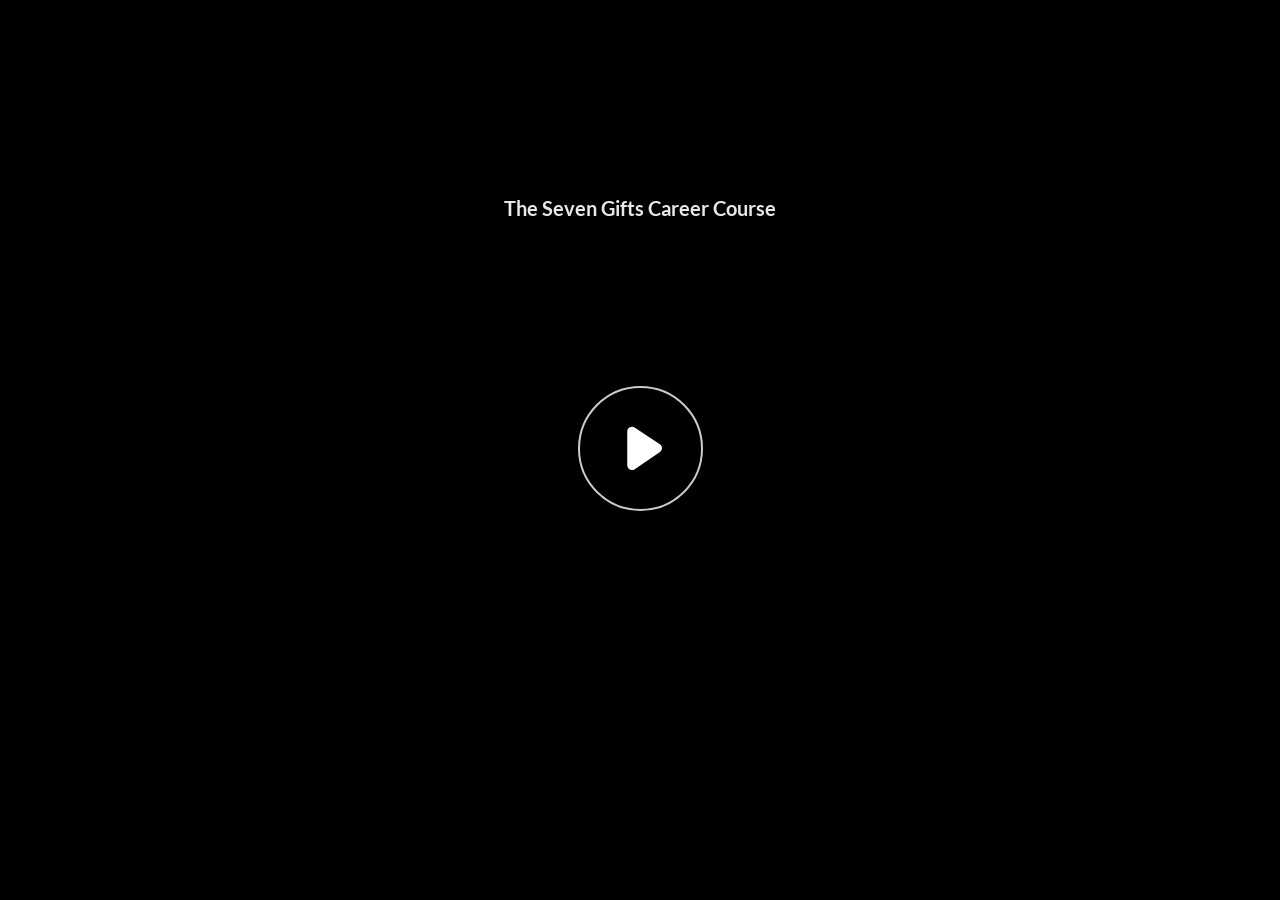
==== commit 836f8212: "Reupload" ====
--- a/index.html
+++ b/index.html
@@ -1,23 +1,101 @@
-<!DOCTYPE html>
+﻿<!doctype html>
 <html lang="en-US">
 <head>
   <meta charset="utf-8">
-  <!-- Created using Storyline 3 - http://www.articulate.com  -->
-  <!-- version: 3.10.22406.0 -->
-  <title>Seven_Gifts</title>
-  <meta http-equiv="x-ua-compatible" content="IE=edge" />
-  <meta name="viewport" content="width=device-width, initial-scale=1.0, user-scalable=no, shrink-to-fit=no, minimal-ui" />
-  <meta name="apple-mobile-web-app-capable" content="yes" />
+  <!-- Created using Storyline 360 x64 - http://www.articulate.com  -->
+  <!-- version: 3.124.37782.0 -->
+  <title>The Seven Gifts Career Course </title>
+  <meta http-equiv="x-ua-compatible" content="IE=edge"/>
+  <meta name="viewport" content="width=device-width,initial-scale=1,user-scalable=no,shrink-to-fit=no,minimal-ui"/>
+  <meta name="apple-mobile-web-app-capable" content="yes"/>
   <style>
     html, body { height: 100%; padding: 0; margin: 0 }
     #app { height: 100%; width: 100%; }
   </style>
+
+  <script>
+    window.DS = {};
+    window.globals = {
+      DATA_PATH_BASE: '',
+      HAS_FRAME: true,
+      HAS_SLIDE: true,
+
+      lmsPresent: false,
+      tinCanPresent: false,
+      cmi5Present: false,
+      aoSupport: false,
+      scale: 'LockedFit',
+      captureRc: false,
+      browserSize: 'optimal',
+      bgColor: '#282828',
+      features: 'DropInBase,JsInteractions,Localization,LocalizationImage,PlayerMemoryEnhancements,SlideLevelScale',
+      themeName: 'unified',
+      preloaderColor: '#FFFFFF',
+      suppressAnalytics: false,
+      productChannel: 'stable',
+      publishSource: 'storyline',
+      aid: 'aid|9b460cda-f3f8-512a-bb68-7e61f1519fde',
+      cid: '505e9c35-3ba9-4e8e-af0b-fa00e60bb48e',
+      playerVersion: '3.124.37782.0',
+      publishTimestamp: '2026-09-02T13:51:19.1520509Z',
+      maxIosVideoElements: 10,
+      connectionSettings: { message: 'You%20are%20offline.%20Trying%20to%20reconnect...', useDarkTheme: false, mode: 'disabled' },
+      hasFeature: function(feature) {
+        return this.features.split(',').includes(feature);
+      },
+      
+      parseParams: function(qs) {
+        if (window.globals.parsedParams != null) {
+          return window.globals.parsedParams;
+        }
+        qs = (qs || window.location.search.substr(1)).split('+').join(' ');
+        var params = {},
+            tokens,
+            re = /[?&]?([^=]+)=([^&]*)/g;
+
+        while (tokens = re.exec(qs)) {
+          params[decodeURIComponent(tokens[1]).trim()] =
+            decodeURIComponent(tokens[2]).trim();
+        }
+        window.globals.parsedParams = params;
+        return params;
+      }
+
+    };
+
+    if (window.flagsUnderTest != null) {
+      window.globals.features = window.flagsUnderTest.reduce((accum, feature) => {
+        if (!accum.includes(feature)) {
+          accum.push(feature);
+        }
+        return accum;
+      }, window.globals.features.split(',')).join();
+    }
+  </script>
+  <script>
+    var isIe11 = ('ActiveXObject' in window || window.MSBlobBuilder != null)
+      && window.msCrypto != null && !window.ActiveXObject;
+    if (isIe11) {
+      window.globals.unsupportedBrowser = true;
+      document.write(atob('[base64]'));
+    }
+  </script>
+
+  <script>
+    if (window.globals.hasFeature('Localization')) {
+      
+      
+    }
+  </script>
+
+  
   
   <script>window.THREE = { };</script>
+  
 </head>
-<body style="background: #FFFFFF" class="cs-HTML theme-classic">
+<body style="background: #282828" class="cs-HTML theme-unified">
   <!-- 360 -->
-  <script>!function(e){function n(e,i){return e.test(i)}function i(e){var i=e||navigator.userAgent,o=i.split("[FBAN");if(void 0!==o[1]&&(i=o[0]),this.apple={phone:n(t,i),ipod:n(d,i),tablet:!n(t,i)&&n(s,i),device:n(t,i)||n(d,i)||n(s,i)},this.amazon={phone:n(h,i),tablet:!n(h,i)&&n(a,i),device:n(h,i)||n(a,i)},this.android={phone:n(h,i)||n(b,i),tablet:!n(h,i)&&!n(b,i)&&(n(a,i)||n(r,i)),device:n(h,i)||n(a,i)||n(b,i)||n(r,i)},this.windows={phone:n(l,i),tablet:n(p,i),device:n(l,i)||n(p,i)},this.other={blackberry:n(f,i),blackberry10:n(u,i),opera:n(c,i),firefox:n(A,i),chrome:n(w,i),device:n(f,i)||n(u,i)||n(c,i)||n(A,i)||n(w,i)},this.seven_inch=n(v,i),this.any=this.apple.device||this.android.device||this.windows.device||this.other.device||this.seven_inch,this.phone=this.apple.phone||this.android.phone||this.windows.phone,this.tablet=this.apple.tablet||this.android.tablet||this.windows.tablet,"undefined"==typeof window)return this}function o(){var e=new i;return e.Class=i,e}var t=/iPhone/i,d=/iPod/i,s=/iPad/i,b=/(?=.*\bAndroid\b)(?=.*\bMobile\b)/i,r=/Android/i,h=/(?=.*\bAndroid\b)(?=.*\bSD4930UR\b)/i,a=/(?=.*\bAndroid\b)(?=.*\b(?:KFOT|KFTT|KFJWI|KFJWA|KFSOWI|KFTHWI|KFTHWA|KFAPWI|KFAPWA|KFARWI|KFASWI|KFSAWI|KFSAWA)\b)/i,l=/IEMobile/i,p=/(?=.*\bWindows\b)(?=.*\bARM\b)/i,f=/BlackBerry/i,u=/BB10/i,c=/Opera Mini/i,w=/(CriOS|Chrome)(?=.*\bMobile\b)/i,A=/(?=.*\bFirefox\b)(?=.*\bMobile\b)/i,v=new RegExp("(?:Nexus 7|BNTV250|Kindle Fire|Silk|GT-P1000)","i");"undefined"!=typeof module&&module.exports&&"undefined"==typeof window?module.exports=i:"undefined"!=typeof module&&module.exports&&"undefined"!=typeof window?module.exports=o():"function"==typeof define&&define.amd?define("isMobile",[],e.isMobile=o()):e.isMobile=o()}(this);
+  <script>!function(){var e,i=/iPhone/i,o=/iPod/i,n=/iPad/i,t=/\biOS-universal(?:.+)Mac\b/i,r=/\bAndroid(?:.+)Mobile\b/i,a=/Android/i,d=/(?:SD4930UR|\bSilk(?:.+)Mobile\b)/i,p=/Silk/i,l=/Windows Phone/i,u=/\bWindows(?:.+)ARM\b/i,b=/BlackBerry/i,s=/BB10/i,c=/Opera Mini/i,f=/\b(CriOS|Chrome)(?:.+)Mobile/i,h=/Mobile(?:.+)Firefox\b/i,v=function(e){return void 0!==e&&"MacIntel"===e.platform&&"number"==typeof e.maxTouchPoints&&e.maxTouchPoints>1&&"undefined"==typeof MSStream};e=function(e){var m={userAgent:"",platform:"",maxTouchPoints:0};e||"undefined"==typeof navigator?"string"==typeof e?m.userAgent=e:e&&e.userAgent&&(m={userAgent:e.userAgent,platform:e.platform,maxTouchPoints:e.maxTouchPoints||0}):m={userAgent:navigator.userAgent,platform:navigator.platform,maxTouchPoints:navigator.maxTouchPoints||0};var g=m.userAgent,y=g.split("[FBAN");void 0!==y[1]&&(g=y[0]),void 0!==(y=g.split("Twitter"))[1]&&(g=y[0]);var A=function(e){return function(i){return i.test(e)}}(g),w={apple:{phone:A(i)&&!A(l),ipod:A(o),tablet:!A(i)&&(A(n)||v(m))&&!A(l),universal:A(t),device:(A(i)||A(o)||A(n)||A(t)||v(m))&&!A(l)},amazon:{phone:A(d),tablet:!A(d)&&A(p),device:A(d)||A(p)},android:{phone:!A(l)&&A(d)||!A(l)&&A(r),tablet:!A(l)&&!A(d)&&!A(r)&&(A(p)||A(a)),device:!A(l)&&(A(d)||A(p)||A(r)||A(a))||A(/\bokhttp\b/i)},windows:{phone:A(l),tablet:A(u),device:A(l)||A(u)},other:{blackberry:A(b),blackberry10:A(s),opera:A(c),firefox:A(h),chrome:A(f),device:A(b)||A(s)||A(c)||A(h)||A(f)},any:!1,phone:!1,tablet:!1};return w.any=w.apple.device||w.android.device||w.windows.device||w.other.device,w.phone=w.apple.phone||w.android.phone||w.windows.phone,w.tablet=w.apple.tablet||w.android.tablet||w.windows.tablet,w}(),"object"==typeof exports&&"undefined"!=typeof module?module.exports=e:"function"==typeof define&&define.amd?define((function(){return e})):this.isMobile=e}();
     window.isMobile.apple.tablet = window.isMobile.apple.tablet ||
       (navigator.platform === 'MacIntel' && navigator.maxTouchPoints > 1);
     window.isMobile.apple.device = window.isMobile.apple.device || window.isMobile.apple.tablet;
@@ -25,55 +103,10 @@
     window.isMobile.any = window.isMobile.any || window.isMobile.apple.tablet;
   </script>
 
-  <div id="focus-sink" aria-hidden="true" tabIndex=-1"></div>
+  <div id="focus-sink" tabindex="-1"></div>
 
   <div id="preso"></div>
   <script>
-    window.DS = {};
-    window.globals = {
-      DATA_PATH_BASE: '',
-      HAS_FRAME: true,
-      HAS_SLIDE: true,
-
-      lmsPresent: false,
-      tinCanPresent: false,
-      cmi5Present: false,
-      aoSupport: false,
-      scale: 'show all',
-      captureRc: false,
-      browserSize: 'optimal',
-      bgColor: '#FFFFFF',
-      features: '',
-      themeName: 'classic',
-      preloaderColor: '#FFFFFF',
-      suppressAnalytics: false,
-      productChannel: 'perpetual',
-      publishSource: 'storyline',
-      aid: '',
-      cid: '931a4595-0c53-462b-a9bd-2444751d62f8',
-      playerVersion: '3.10.22406.0',
-      maxIosVideoElements: 5,
-
-      
-      parseParams: function(qs) {
-        if (window.globals.parsedParams != null) {
-          return window.globals.parsedParams;
-        }
-        qs = (qs || window.location.search.substr(1)).split('+').join(' ');
-        var params = {},
-            tokens,
-            re = /[?&]?([^=]+)=([^&]*)/g;
-
-        while (tokens = re.exec(qs)) {
-          params[decodeURIComponent(tokens[1]).trim()] =
-            decodeURIComponent(tokens[2]).trim();
-        }
-        window.globals.parsedParams = params;
-        return params;
-      }
-
-    };
-
     (function() {
 
       var classTypes = [ 'desktop', 'mobile', 'phone', 'tablet' ];
@@ -110,18 +143,326 @@
     })();
   </script>
   
-  <script src='story_content/user.js' type=text/javascript></script>
+  <script src='story_content/triggers.js' type=text/javascript></script>
+<script src='story_content/user.js' type=text/javascript></script>
   <div class="slide-loader"></div>
 
-  <script type="text/javascript">
-    if (window.globals.deviceView.isMobile) { var doc = document, loader = doc.body.querySelector('.slide-loader'); [ 1, 2, 3 ].forEach(function(n) { var d = doc.createElement('div'); d.style.backgroundColor = window.globals.preloaderColor; d.classList.add('mobile-loader-dot'); d.classList.add('dot' + n); loader.appendChild(d); }); }
+  <script>
+    var doc = document, loader = doc.body.querySelector('.slide-loader'); [ 1, 2, 3 ].forEach(function(n) { var d = doc.createElement('div'); d.style.backgroundColor = window.globals.preloaderColor; d.classList.add('mobile-loader-dot'); d.classList.add('dot' + n); loader.appendChild(d); });
   </script>
 
   <div class="mobile-load-title-overlay" style="display: none">
-    <div class="mobile-load-title">Seven_Gifts</div>
+    <div class="mobile-load-title">The Seven Gifts Career Course </div>
   </div>
 
   <div class="mobile-chrome-warning"></div>
+
+  
+<style>
+  .warn-connection-dialog {
+    display: none;
+    background: transparent;
+    pointer-events: all;
+    position: fixed;
+    left: 0;
+    top: 0;
+    width: 100%;
+    height: 100%;
+    z-index: 999;
+  }
+
+  .warn-connection-content {
+    pointer-events: all;
+    border-radius: 4px;
+    background: white;
+    border: 1px solid #E7E7E7;
+    color: #333333;
+    box-shadow: 0 2px 4px rgba(0, 0, 0, 0.25);
+    transition: all 150ms ease-out;
+    position: absolute;
+    white-space: nowrap;
+  }
+
+  .view-phone.is-landscape .warn-connection-content {
+    left: 23px;
+    bottom: 23px;
+  }
+
+  .view-tablet.is-landscape .warn-connection-content {
+    left: 50%;
+    top: 20px;
+    transform: translateX(-50%);
+  }
+
+  .view-mobile.is-portrait .warn-connection-content {
+    transform: translate(-50%, calc(-100% - 15px));
+  }
+
+  .warn-connection-content p {
+    display: inline-block;
+    margin: 0 8px 0 0;
+    line-height: 33px;
+    font-size: 11px;
+  }
+
+  .warn-connection-content svg {
+    position: relative;
+    vertical-align: middle;
+    margin: 0 2px 2px 8px;
+  }
+
+  .view-desktop .warn-connection-content {
+    left: 1.5em;
+    bottom: 1.5em;
+  }
+
+  .view-desktop .warn-connection-content p {
+    font-size: 1.1em;
+  }
+
+  .is-offline .warn-connection-dialog {
+    display: block;
+  }
+
+  .is-offline .cs-panel * {
+    pointer-events: none !important;
+  }
+
+  .is-offline .cs-panel {
+    pointer-events: all !important;
+  }
+
+  .is-offline #nav-controls * {
+    pointer-events: none !important;
+  }
+
+  .is-offline #nav-controls {
+    pointer-events: all !important;
+  }
+</style>
+
+<div class="warn-connection-dialog" role="alertdialog" aria-modal="true" tabindex="0" aria-labelledby="warn-connection-message">
+  <div class="warn-connection-content">
+    <svg width="17" height="15" viewBox="0 0 17 15" xmlns="http://www.w3.org/2000/svg">
+      <path fill="#8F0000" stroke="white" d="M16.07,12.98 L15.88,12.23 L9.51,1.21 C8.97,0.26,7.6,0.26,7.06,1.21 L0.69,12.23 C0.15,13.16,0.81,14.36,1.91,14.36 H14.65 C15.47,14.36,16.05,13.7,16.07,12.98 Z"/>
+      <path fill="white" stroke="white" d="M8.58,5.5 C8.35,5.28,8.5,5.35,8.21,5.32 C8.09,5.35,7.97,5.49,7.96,5.67 C7.97,5.79,7.98,5.92,7.98,6.04 L7.98,6.04 C7.99,6.17,8,6.31,8.01,6.43 L8.01,6.44 C8.03,6.92,8.06,7.41,8.09,7.9 L8.09,7.9 C8.12,8.39,8.14,8.88,8.17,9.37 C8.17,9.39,8.18,9.42,8.2,9.44 C8.23,9.46,8.25,9.47,8.28,9.47 C8.31,9.47,8.34,9.46,8.35,9.44 C8.37,9.43,8.38,9.4,8.39,9.35 L8.39,9.34 C8.39,9.24,8.4,9.15,8.4,9.05 L8.4,9.05 C8.41,8.96,8.41,8.86,8.42,8.75 C8.43,8.44,8.45,8.12,8.47,7.81 L8.47,7.81 C8.49,7.49,8.51,7.18,8.53,6.87 C8.55,6.46,8.56,6.05,8.59,5.64 L8.6,5.62 C8.6,5.57,8.59,5.53,8.58,5.5 L8.21,5.32 Z"/>
+      <circle fill="white" stroke="white" cx="8.3" cy="11.35" r="0.3"/>
+    </svg>
+    <p id="warn-connection-message">You are offline. Trying to reconnect...</p>
+  </div>
+</div>
+
+<script>
+  (function() {
+    window.DS.connection = {
+      warningShown: false,
+      assets: {},
+      loadingAssetGroup: false,
+      retryDelay: 500
+    };
+
+    var connectionSettings = window.globals.connectionSettings || {};
+
+    var useConnectionMessages = window.AbortController != null &&
+      window.location.protocol != 'file:' &&
+      connectionSettings.mode === 'normal';
+
+    window.DS.connection.useConnectionMessages = useConnectionMessages;
+
+    var assetCount = 0;
+    var checkLoadedId;
+
+
+    if (useConnectionMessages && connectionSettings != null) {
+      var contentEl = document.querySelector('.warn-connection-content');
+      var messageEl = contentEl.querySelector('p');
+
+      if (connectionSettings.useDarkTheme) {
+        contentEl.style.borderColor = '#BABBBA';
+        contentEl.style.backgroundColor = '#282828';
+        contentEl.style.color = '#FFFFFF';
+      }
+
+      if (connectionSettings.message != null) {
+        messageEl.textContent = window.decodeURIComponent(connectionSettings.message);
+      }
+    }
+
+    function checkAssetsReady() {
+      for (var i in DS.connection.assets) {
+        if (!DS.connection.assets[i].success) {
+          return false;
+        }
+      }
+      return true;
+    }
+
+    function stopAssetGroup() {
+      if (!useConnectionMessages) { return; }
+
+      assetCount = 0;
+
+      DS.connection.oldAssetGroup = DS.connection.assets;
+      DS.connection.assets = {};
+      DS.connection.loadingAssetGroup = false;
+      clearInterval(checkLoadedId);
+    }
+
+    function startAssetGroup() {
+      if (!useConnectionMessages) { return; }
+      var ticks = 0;
+      clearInterval(checkLoadedId);
+      checkLoadedId = setInterval(function() {
+        var loaded = 0;
+        if (assetCount === 0 && loaded === 0) {
+          clearInterval(checkLoadedId);
+          return;
+        }
+
+        for (var i in DS.connection.assets) {
+          if (DS.connection.assets[i].success) {
+            loaded++;
+          }
+        }
+
+        if (assetCount === loaded && checkAssetsReady()) {
+          for (var i in DS.connection.assets) {
+            if (DS.connection.assets[i].action) {
+              DS.connection.assets[i].action();
+            }
+          }
+          hideWarning();
+          stopAssetGroup();
+        }
+      }, 100)
+    }
+
+    function requiredAsset(url, action, retry, type) {
+      if (!useConnectionMessages) { return; }
+      if (DS.connection.assets[url]) { return; }
+
+      DS.connection.assets[url] = {
+        success: false, action: action, retry: retry, type: type
+      };
+      assetCount = Object.keys(DS.connection.assets).length;
+      if (!DS.connection.loadingAssetGroup) {
+        startAssetGroup();
+      }
+      DS.connection.loadingAssetGroup = true;
+    }
+
+    function assetLoaded(url) {
+      if (!useConnectionMessages) { return; }
+      if (DS.connection.assets[url]) {
+        DS.connection.assets[url].success = true;
+      }
+    }
+
+    function assetFailed(url) {
+      if (!useConnectionMessages) { return; }
+      if (!DS.connection.assets[url]) {
+        if (/\.js$/.test(url) && url.indexOf('transcripts') === -1) {
+          setTimeout(function() {
+            if (DS.connection.lastSlideLoaded != null) {
+              DS.connection.lastSlideLoaded();
+            }
+          }, DS.connection.retryDelay);
+        }
+        return;
+      }
+      if (!DS.connection.warningShown) { showWarning(); }
+      if (DS.connection.assets[url].retry) {
+        setTimeout(function() {
+          if (!DS.connection.assets[url].success) {
+            DS.connection.assets[url].retry()
+          }
+        }, DS.connection.retryDelay);
+      }
+    }
+
+    function hideWarning() {
+      document.body.classList.remove('is-offline');
+      DS.connection.warningShown = false;
+      enableKeys();
+    }
+    DS.connection.hideWarning = hideWarning
+
+    function showWarning(btn) {
+      document.body.classList.add('is-offline')
+      DS.connection.warningShown = true;
+      updateWarningPosition();
+      disableKeys();
+    }
+
+    function updateWarningPosition() {
+      if (!DS.connection.warningShown) {
+        return;
+      }
+
+      var isPortrait = document.body.classList.contains('is-portrait');
+      var isMobile = document.body.classList.contains('view-mobile');
+      var warningEl = document.querySelector('.warn-connection-content');
+
+      if (isPortrait && isMobile) {
+        var slide = document.querySelector('.primary-slide');
+        var slideRect = slide != null
+          ? slide.getBoundingClientRect()
+          : { top: window.innerHeight, left: 0, width: window.innerWidth };
+
+        warningEl.style.top = `${slideRect.top}px`
+        warningEl.style.left = `${slideRect.left + slideRect.width / 2}px`
+      } else {
+        warningEl.style.top = null;
+        warningEl.style.left = null;
+      }
+
+      window.requestAnimationFrame(updateWarningPosition);
+    }
+
+    function onDisableKeyDown(e) {
+      e.preventDefault();
+      e.stopImmediatePropagation();
+    }
+
+    function onDisableKeyUp(e) {
+      e.preventDefault();
+      e.stopImmediatePropagation();
+    }
+
+    var accStyle = document.createElement('style');
+    var warnDialogEl = document.querySelector('.warn-connection-dialog');
+
+    function disableKeys() {
+      if (DS.views && DS.views.nsStack && DS.views.nsStack.length === 1) {
+        DS.views.nsStack[0].tabReachable = false
+        DS.views.nsStack[0].updateTabIndex(true);
+      }
+
+      accStyle.innerHTML = '.acc-shadow-dom { display: none; }';
+      document.body.appendChild(accStyle);
+
+      warnDialogEl.parentNode.append(warnDialogEl);
+      warnDialogEl.focus();
+    }
+
+    function enableKeys() {
+      accStyle.remove();
+      if (DS.views && DS.views.nsStack && DS.views.nsStack.length === 1 && DS.views.nsStack[0].name === '_frame') {
+        DS.views.nsStack[0].tabReachable = true;
+        DS.views.nsStack[0].updateTabIndex();
+      }
+    }
+
+    // these will all be noops if the feature flag isn't set in
+    // the data and `window.globals.features`
+    DS.connection.requiredAsset = requiredAsset;
+    DS.connection.assetLoaded = assetLoaded;
+    DS.connection.assetFailed = assetFailed;
+    DS.connection.stopAssetGroup = stopAssetGroup;
+    DS.connection.startAssetGroup = startAssetGroup;
+  })();
+</script>
+
 
   <script>
     
@@ -132,7 +473,7 @@
 
   
 
-  <link rel="stylesheet" href="html5/data/css/output.min.css" data-noprefix />
+  <link rel="stylesheet" href="html5/data/css/output.min.css" data-noprefix/>
 </body>
-<script src="html5/lib/scripts/ds-bootstrap.min.js"></script>
+<script src="html5/lib/scripts/bootstrapper.min.js"></script>
 </html>
--- a/html5/data/css/output.min.css
+++ b/html5/data/css/output.min.css
@@ -1,574 +1,823 @@
 @font-face {
-  font-family: 'Open SansBold CharsBold835FACA9';
-  src: url('[data-uri]');
-  font-style: normal;
-  font-weight: normal;
-}
-@font-face {
-  font-family: 'Open Sans Charset1_ 6Yl87582DCB';
-  src: url('[data-uri]');
-  font-style: normal;
-  font-weight: normal;
-}
-@font-face {
-  font-family: 'Bebas Neue Charset1_ 6hAD4CD496';
-  src: url('[data-uri]');
-  font-style: normal;
-  font-weight: normal;
-}
-@font-face {
-  font-family: 'Work SansItalic CItalicCC5661D1';
-  src: url('[data-uri]');
-  font-style: normal;
-  font-weight: normal;
-}
-@font-face {
-  font-family: 'Work SansBoldItalItalicA171DE86';
-  src: url('[data-uri]');
-  font-style: normal;
-  font-weight: normal;
-}
-@font-face {
-  font-family: 'Work Sans Charset1_ 5o960DD97AE';
-  src: url('[data-uri]');
-  font-style: normal;
-  font-weight: normal;
-}
-@font-face {
-  font-family: 'Work SansBold CharsBold3A47DEC7';
-  src: url('[data-uri]');
-  font-style: normal;
-  font-weight: normal;
-}
-@font-face {
-  font-family: 'MS GothicItalic CItalicB02DC997';
-  src: url('[data-uri]');
-  font-style: normal;
-  font-weight: normal;
-}
-@font-face {
-  font-family: 'MS GothicBoldItalItalicA48D7F66';
-  src: url('[data-uri]');
-  font-style: normal;
-  font-weight: normal;
-}
-@font-face {
-  font-family: 'Bebas Neue Regular Char004DE2F2';
-  src: url('[data-uri]');
-  font-style: normal;
-  font-weight: normal;
-}
-@font-face {
-  font-family: 'Work Sans Regular Chars1D2EEDE2';
-  src: url('[data-uri]');
-  font-style: normal;
-  font-weight: normal;
-}
-.cs-pxabnsnfns00001100101 .cs-infopanel  {
-  box-shadow: 0 1px 0 rgba(184, 184, 184, 1);
+  font-family: 'LatoBold Charset1_ Bold410BB369';
+  src: url('[data-uri]');
+  font-style: normal;
+  font-weight: bold;
+}
+@font-face {
+  font-family: 'Lato Charset1_ 6A7gjCwo6C1A2C5C';
+  src: url('[data-uri]');
+  font-style: normal;
+  font-weight: normal;
+}
+@font-face {
+  font-family: 'Bebas Neue Charset1_ 6J8FDA7530';
+  src: url('[data-uri]');
+  font-style: normal;
+  font-weight: normal;
+}
+@font-face {
+  font-family: 'Work SansItalic CItalicE73933B0';
+  src: url('[data-uri]');
+  font-style: normal;
+  font-weight: normal;
+}
+@font-face {
+  font-family: 'Work SansBoldItalItalic4AD45E4D';
+  src: url('[data-uri]');
+  font-style: normal;
+  font-weight: bold;
+}
+@font-face {
+  font-family: 'Work Sans Charset1_ 6l53BFAFBF7';
+  src: url('[data-uri]');
+  font-style: normal;
+  font-weight: normal;
+}
+@font-face {
+  font-family: 'Work SansBold CharsBold45BB3DDA';
+  src: url('[data-uri]');
+  font-style: normal;
+  font-weight: bold;
+}
+@font-face {
+  font-family: 'MS GothicItalic CItalicD46B472A';
+  src: url('[data-uri]');
+  font-style: normal;
+  font-weight: normal;
+}
+@font-face {
+  font-family: 'MS GothicBoldItalItalicEAC218CE';
+  src: url('[data-uri]');
+  font-style: normal;
+  font-weight: normal;
+}
+@font-face {
+  font-family: 'Bebas Neue Charset0_v8h63D25DC6';
+  src: url('[data-uri]